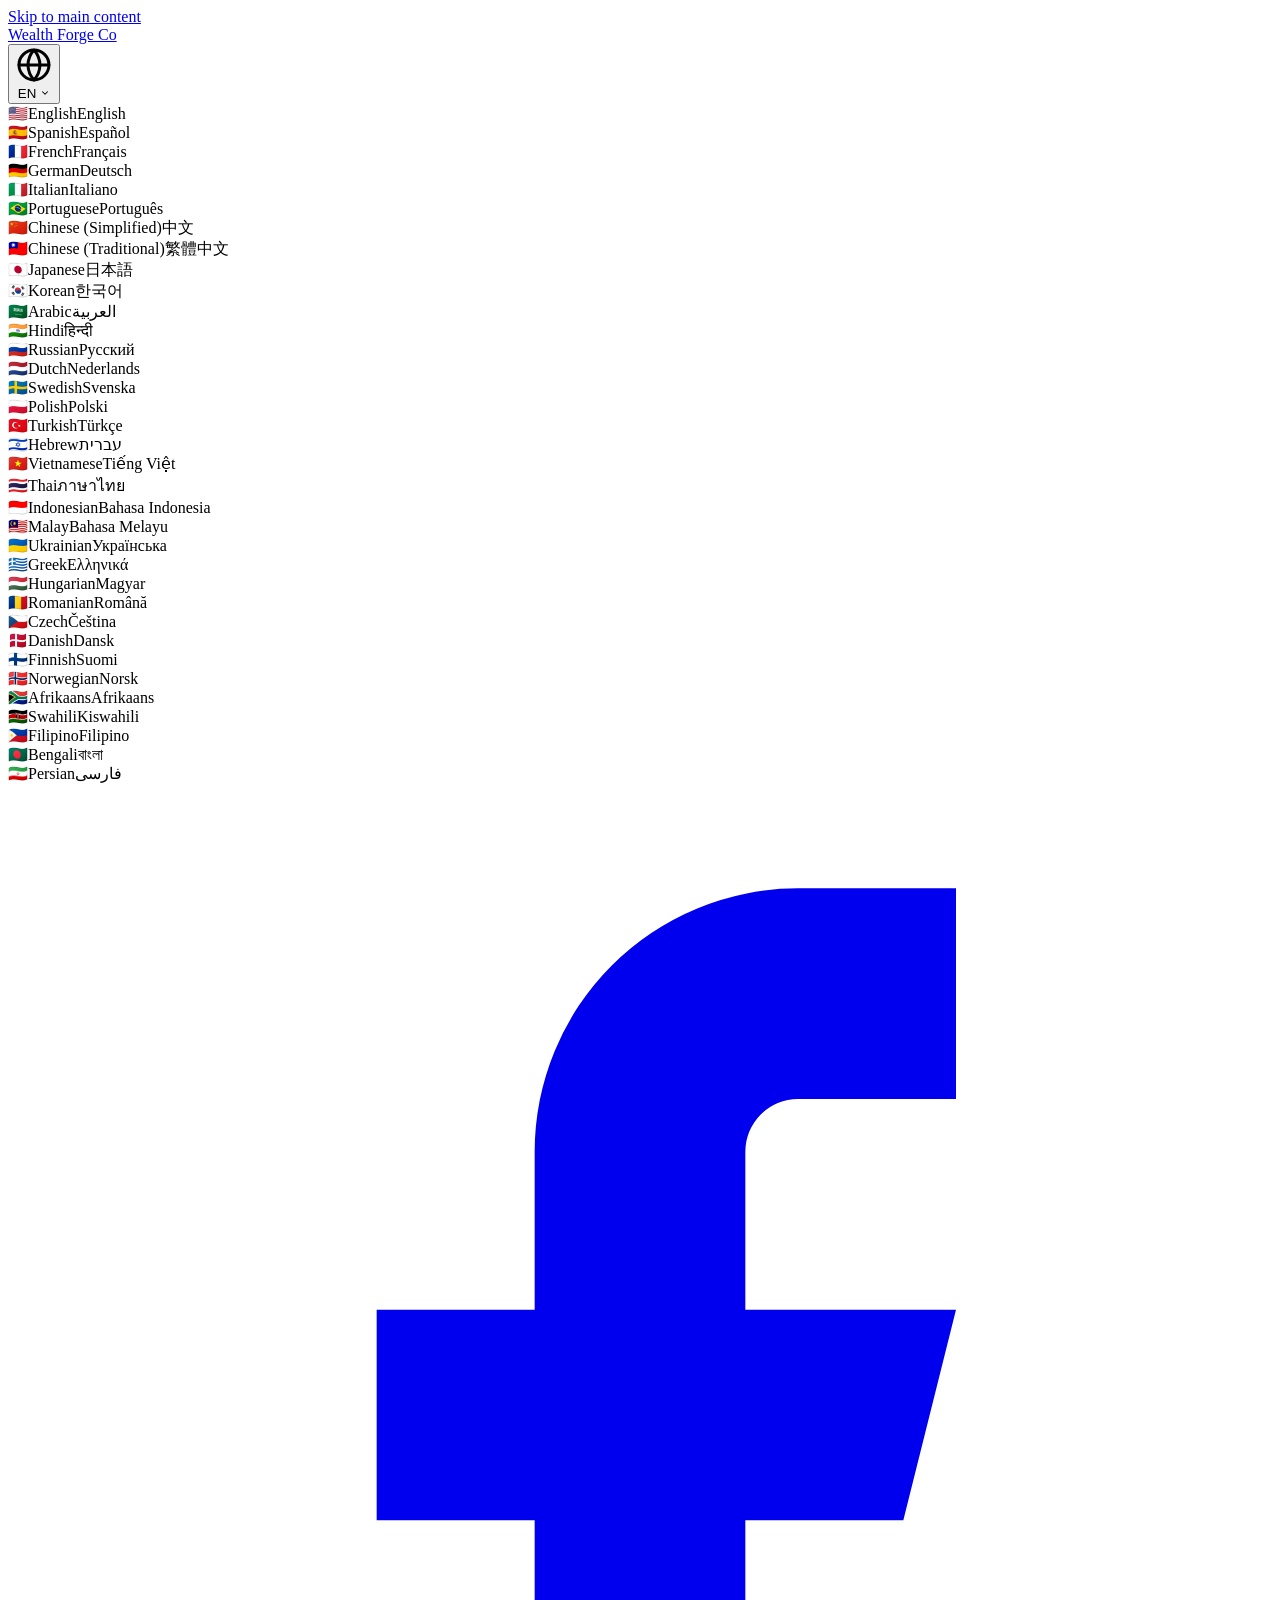
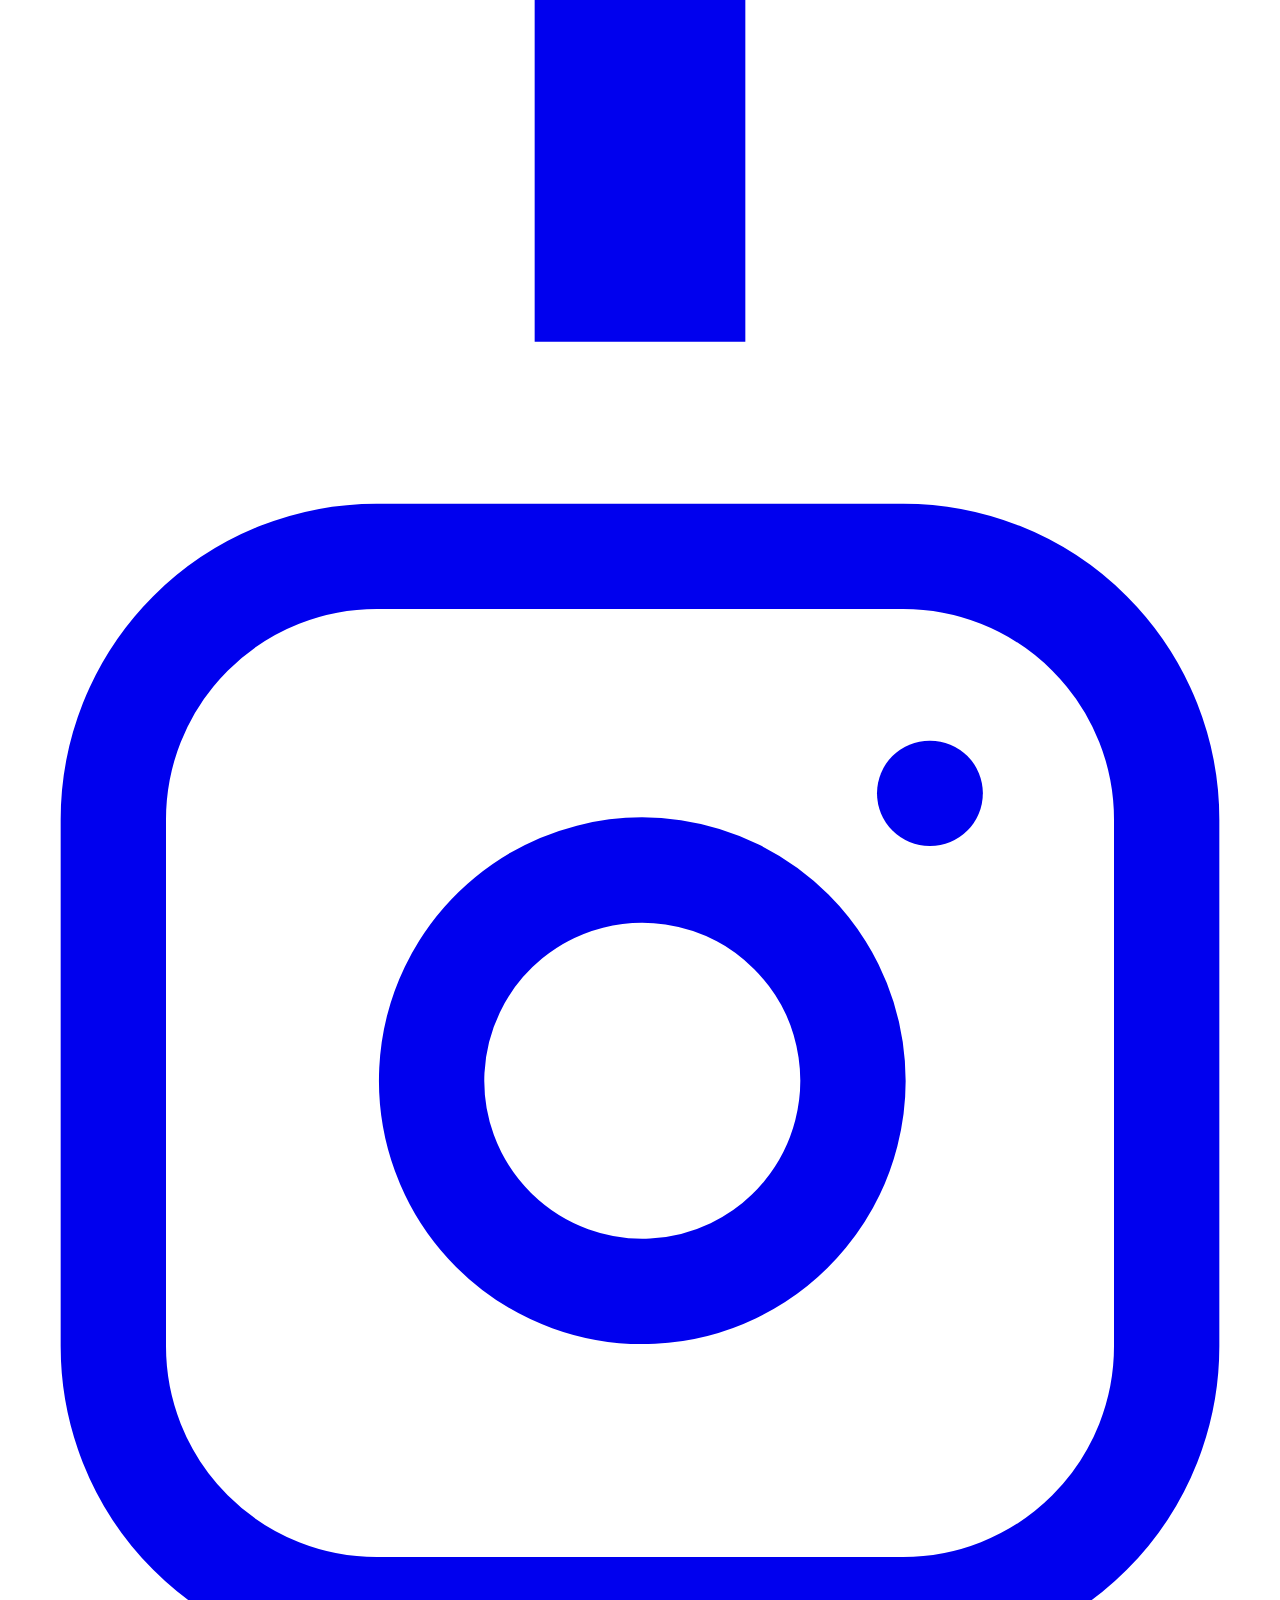
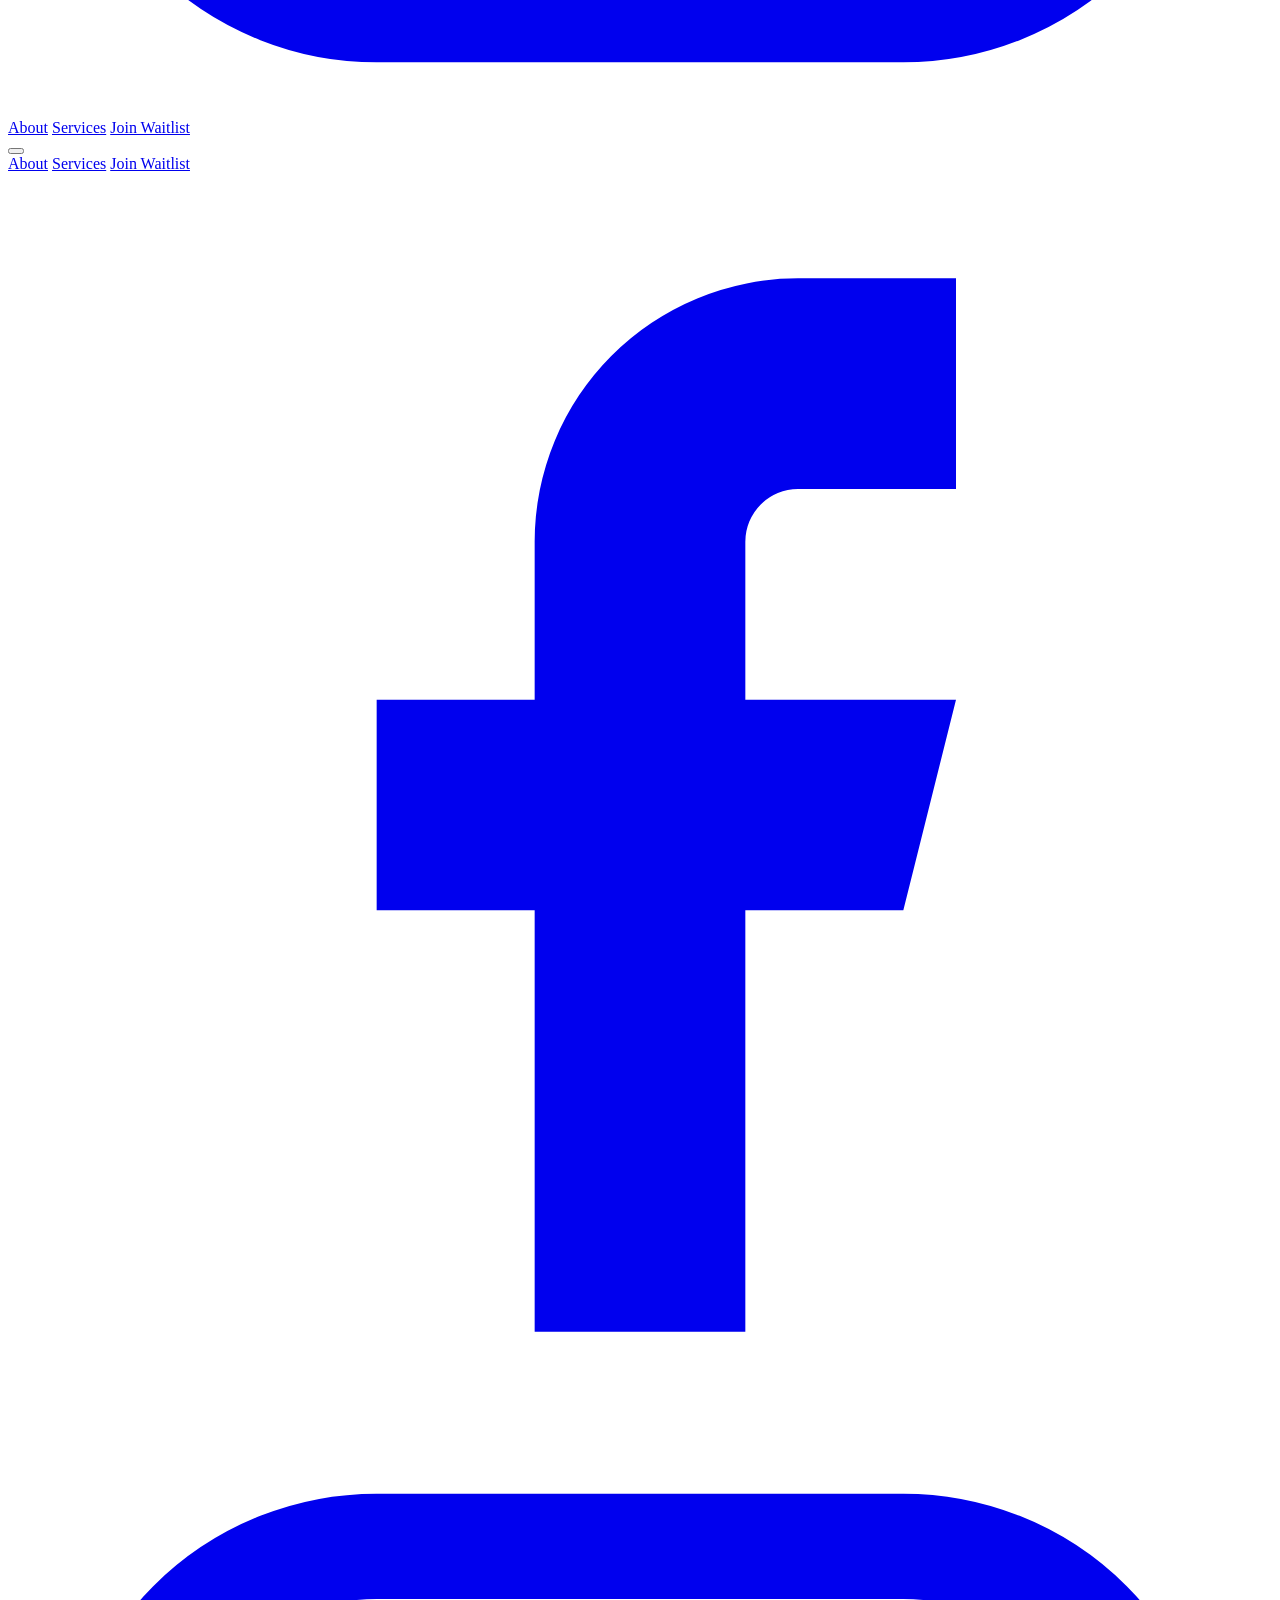
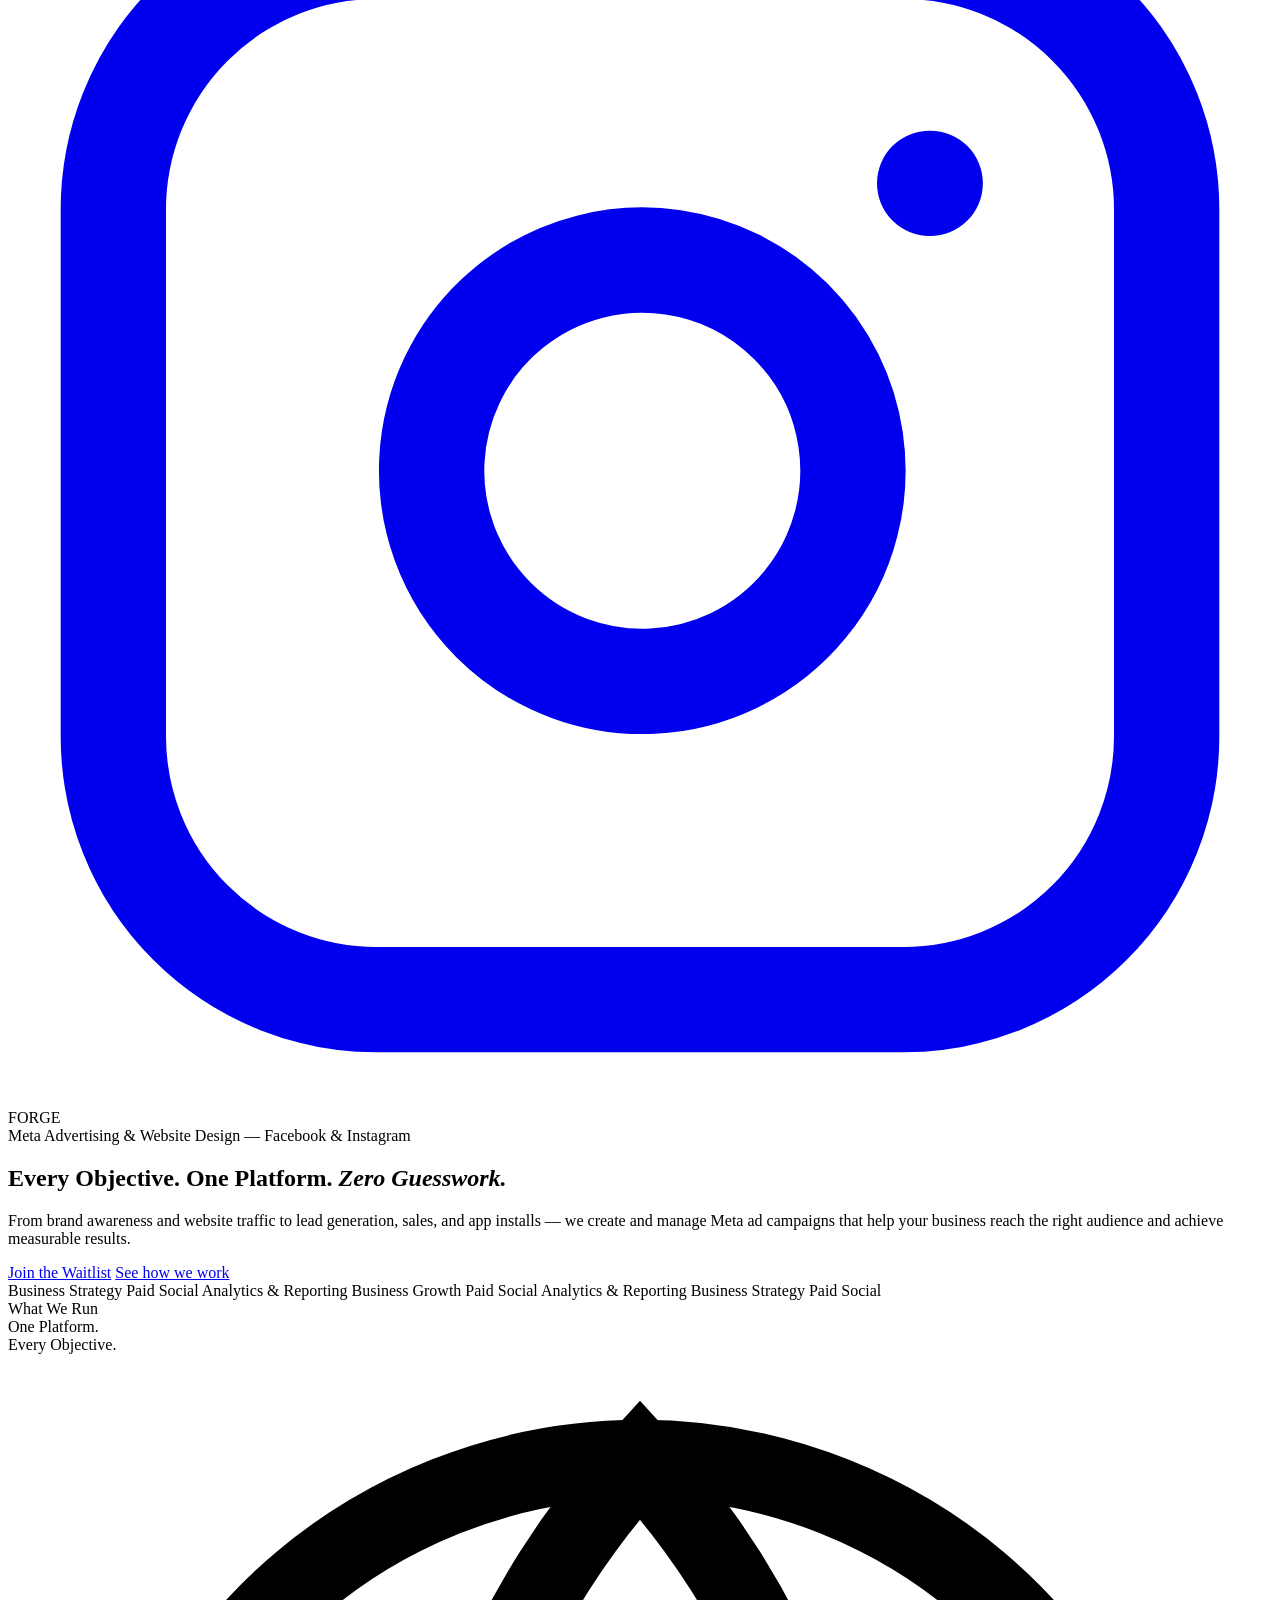
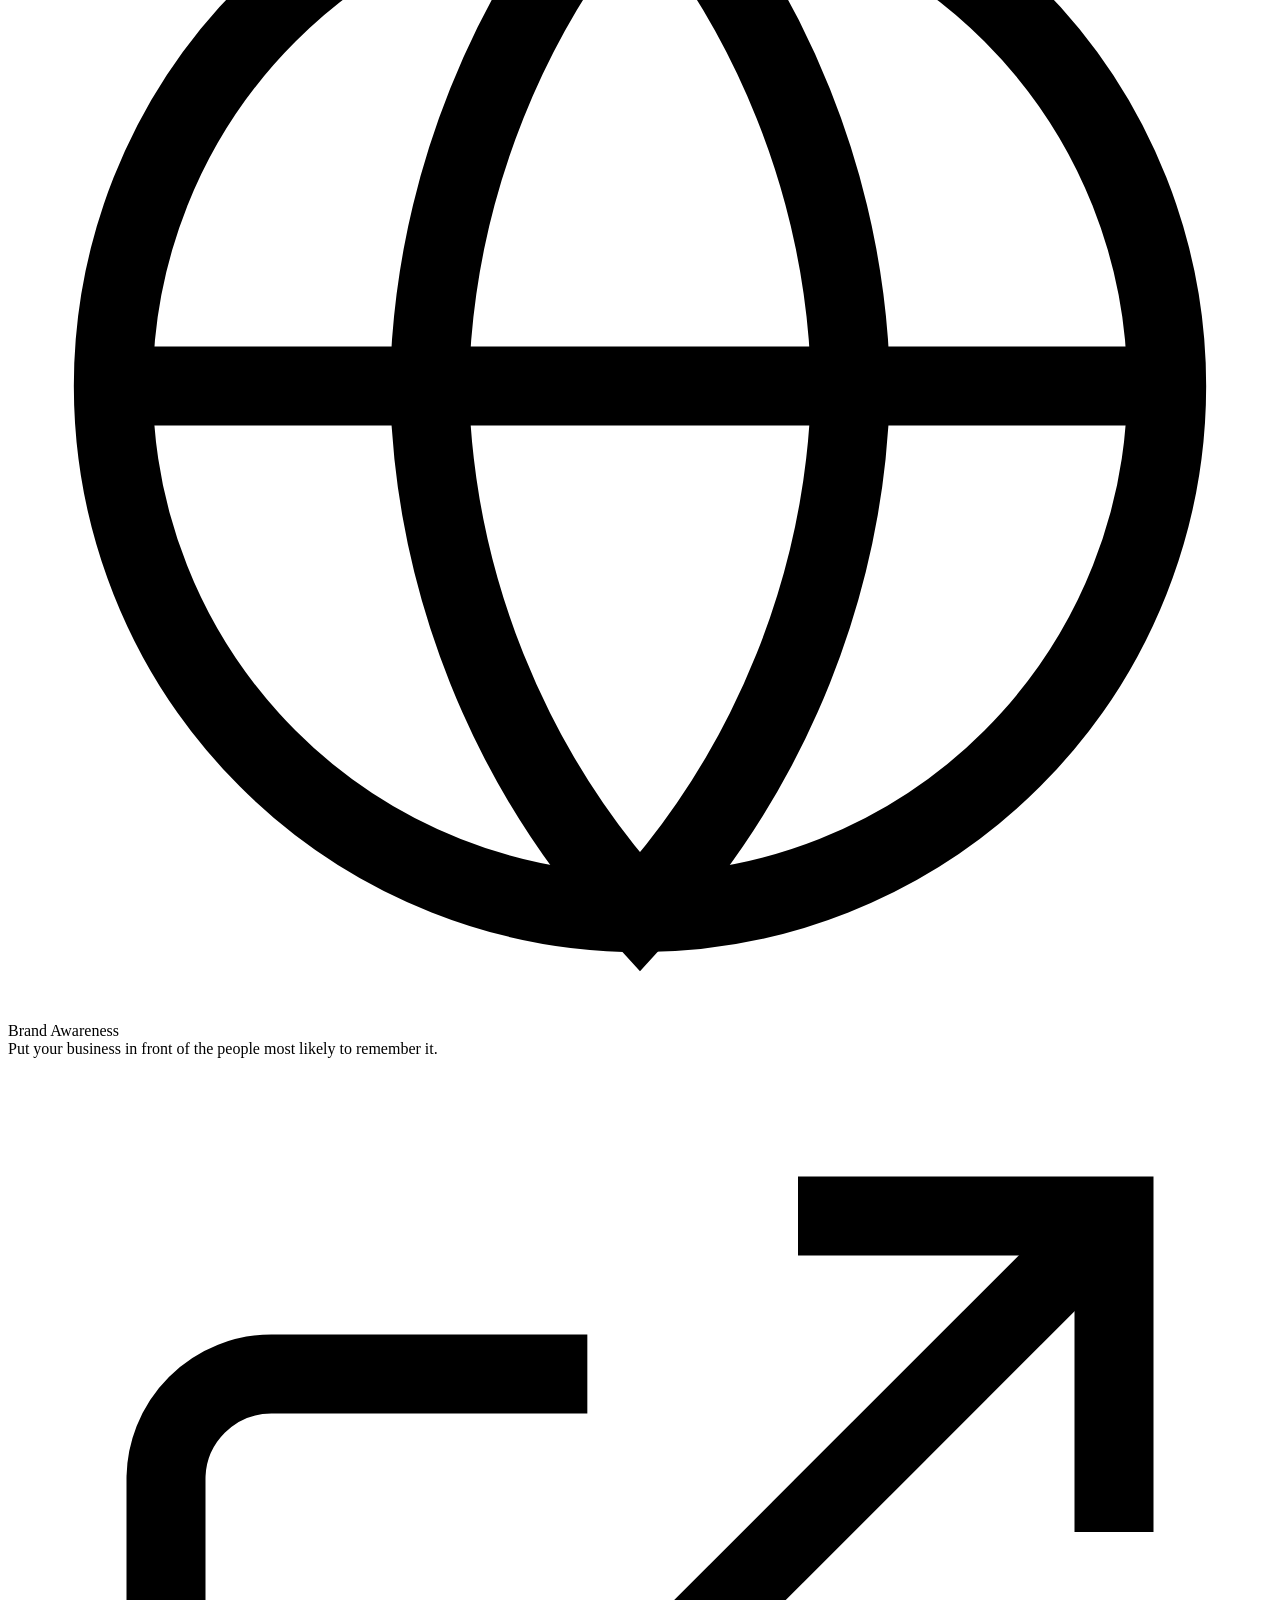
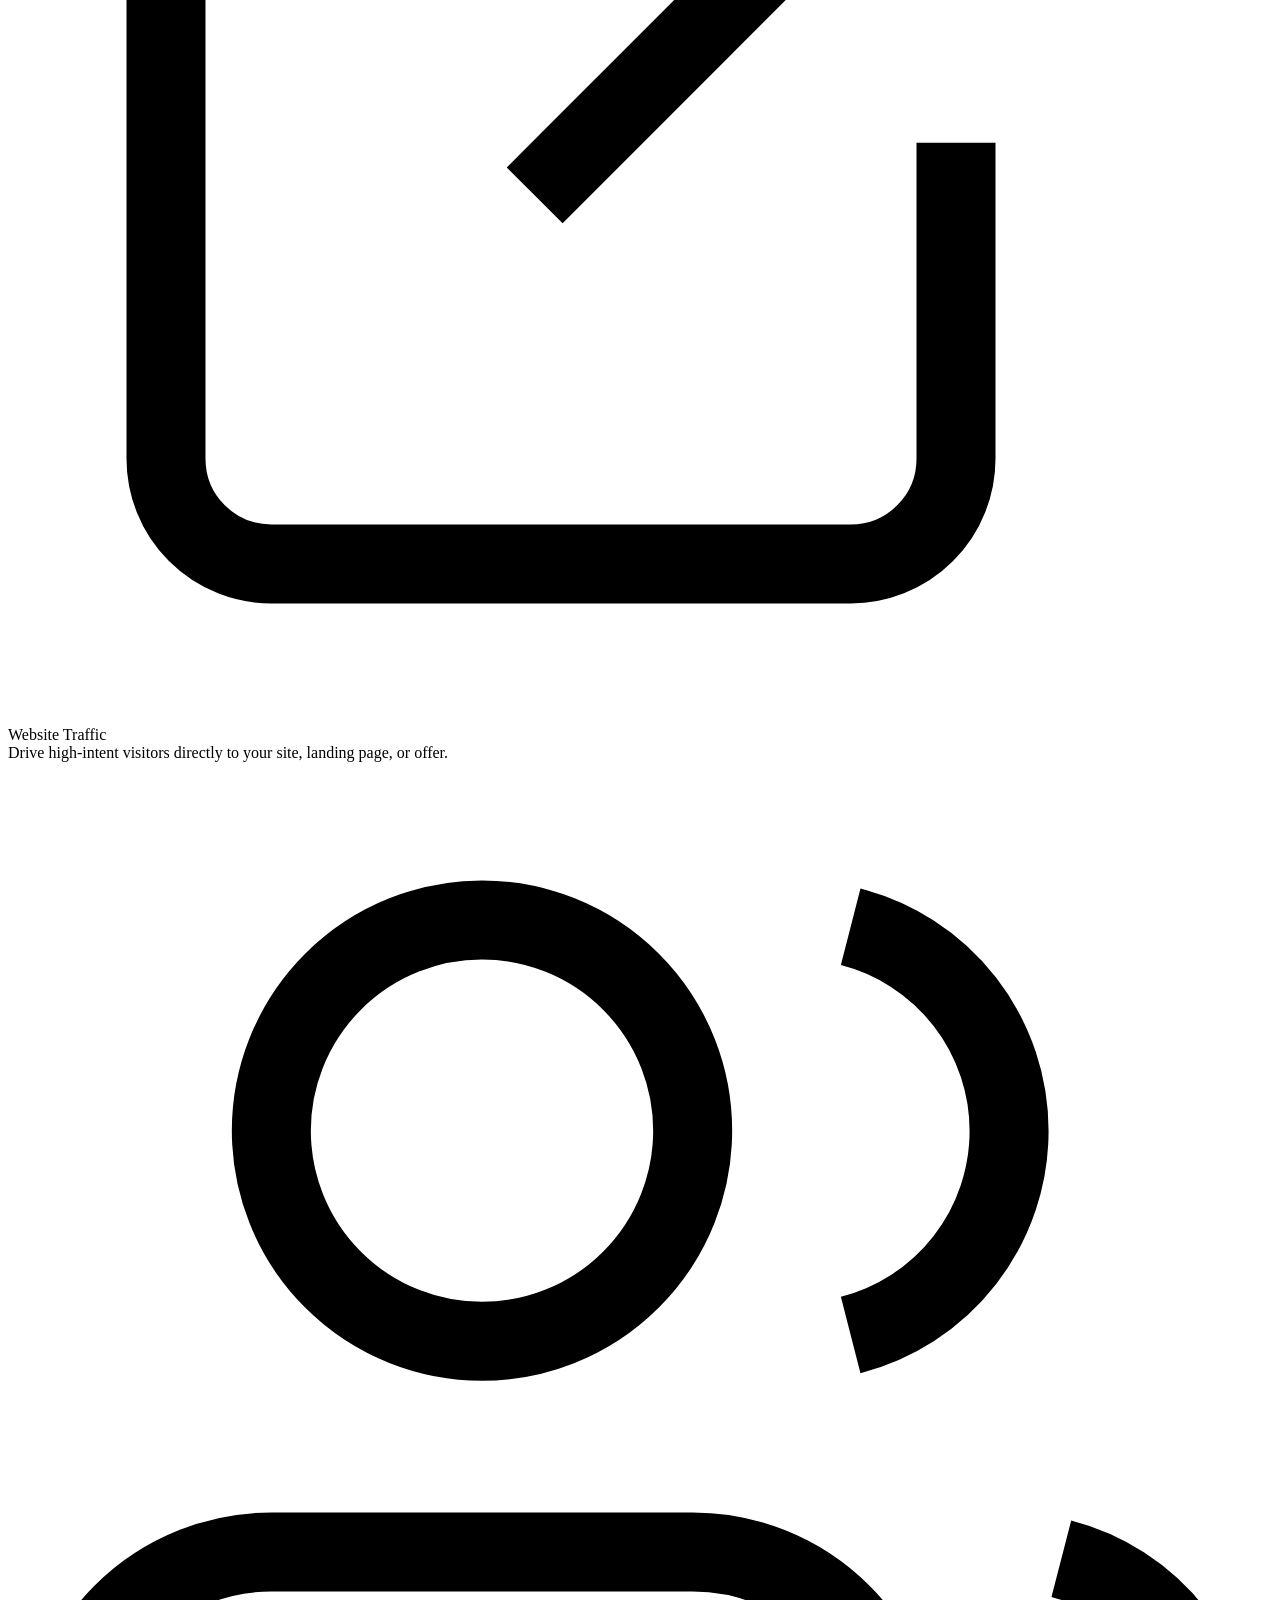
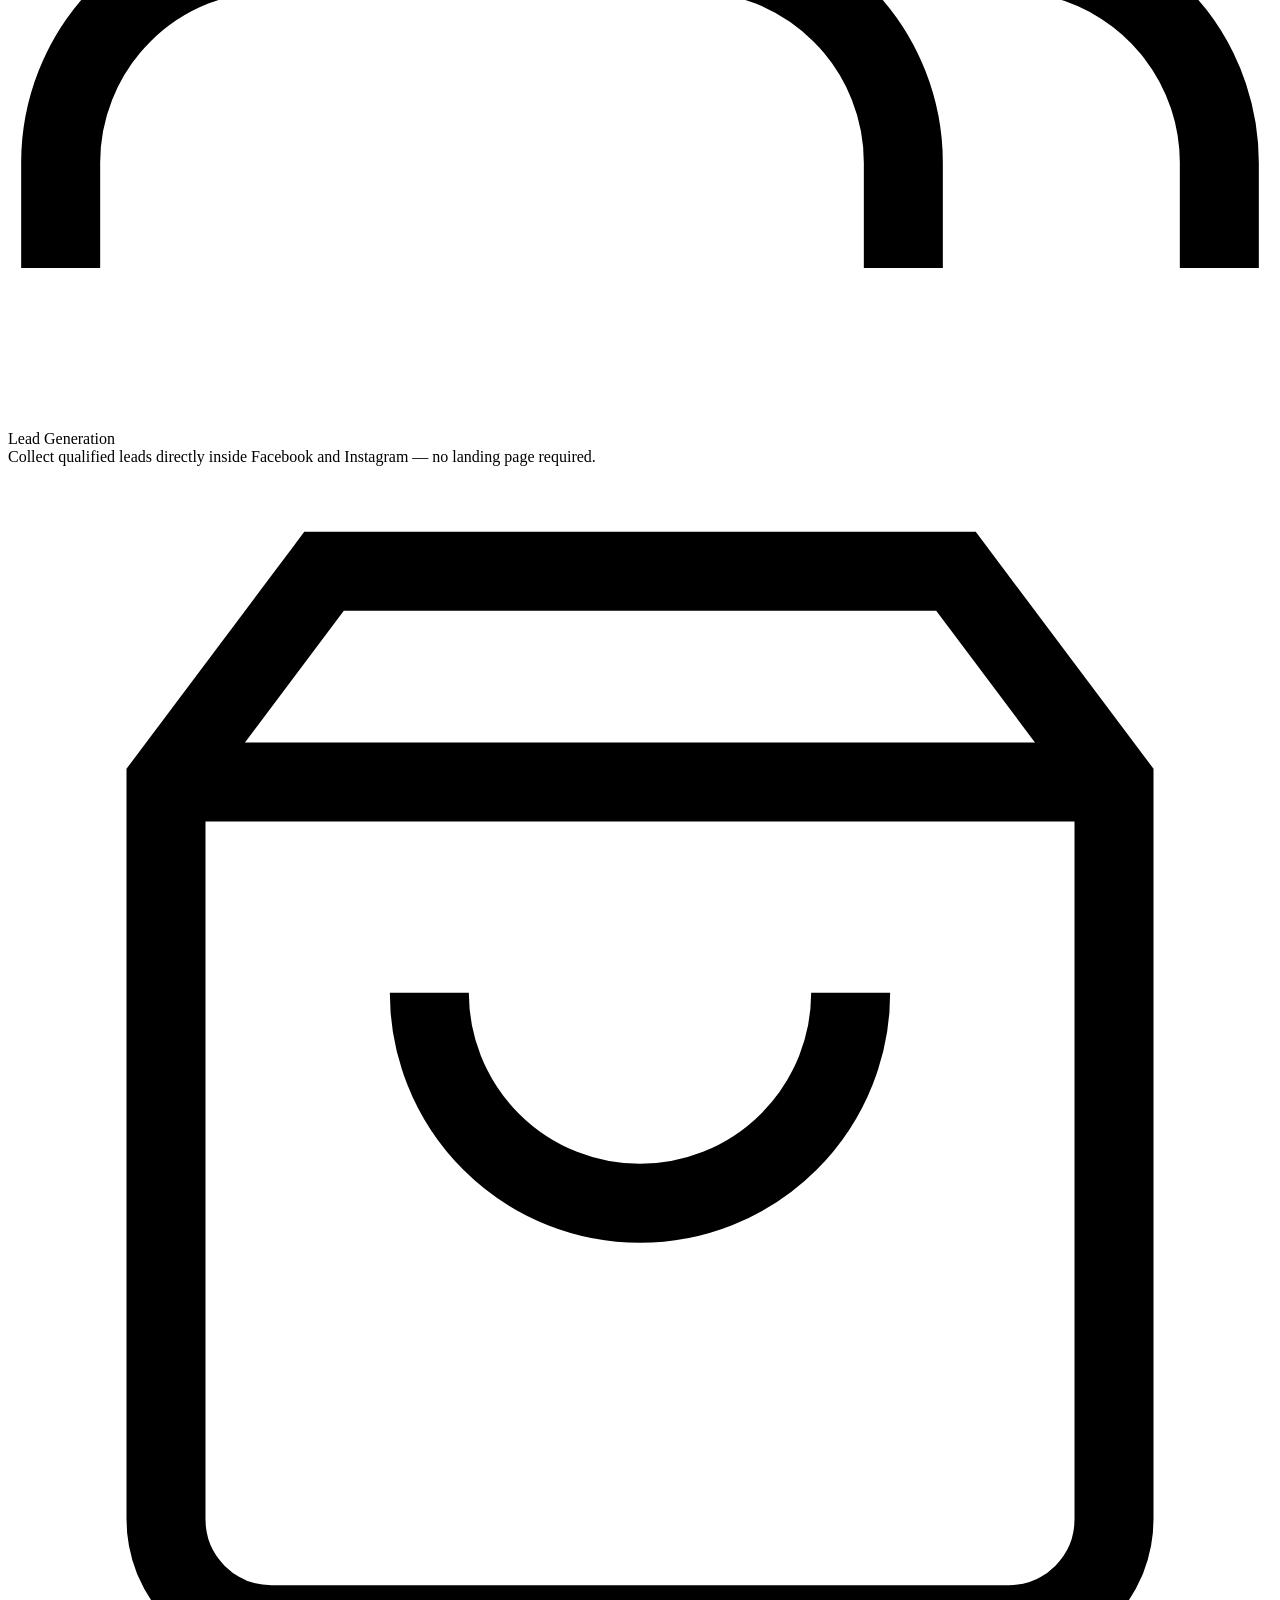
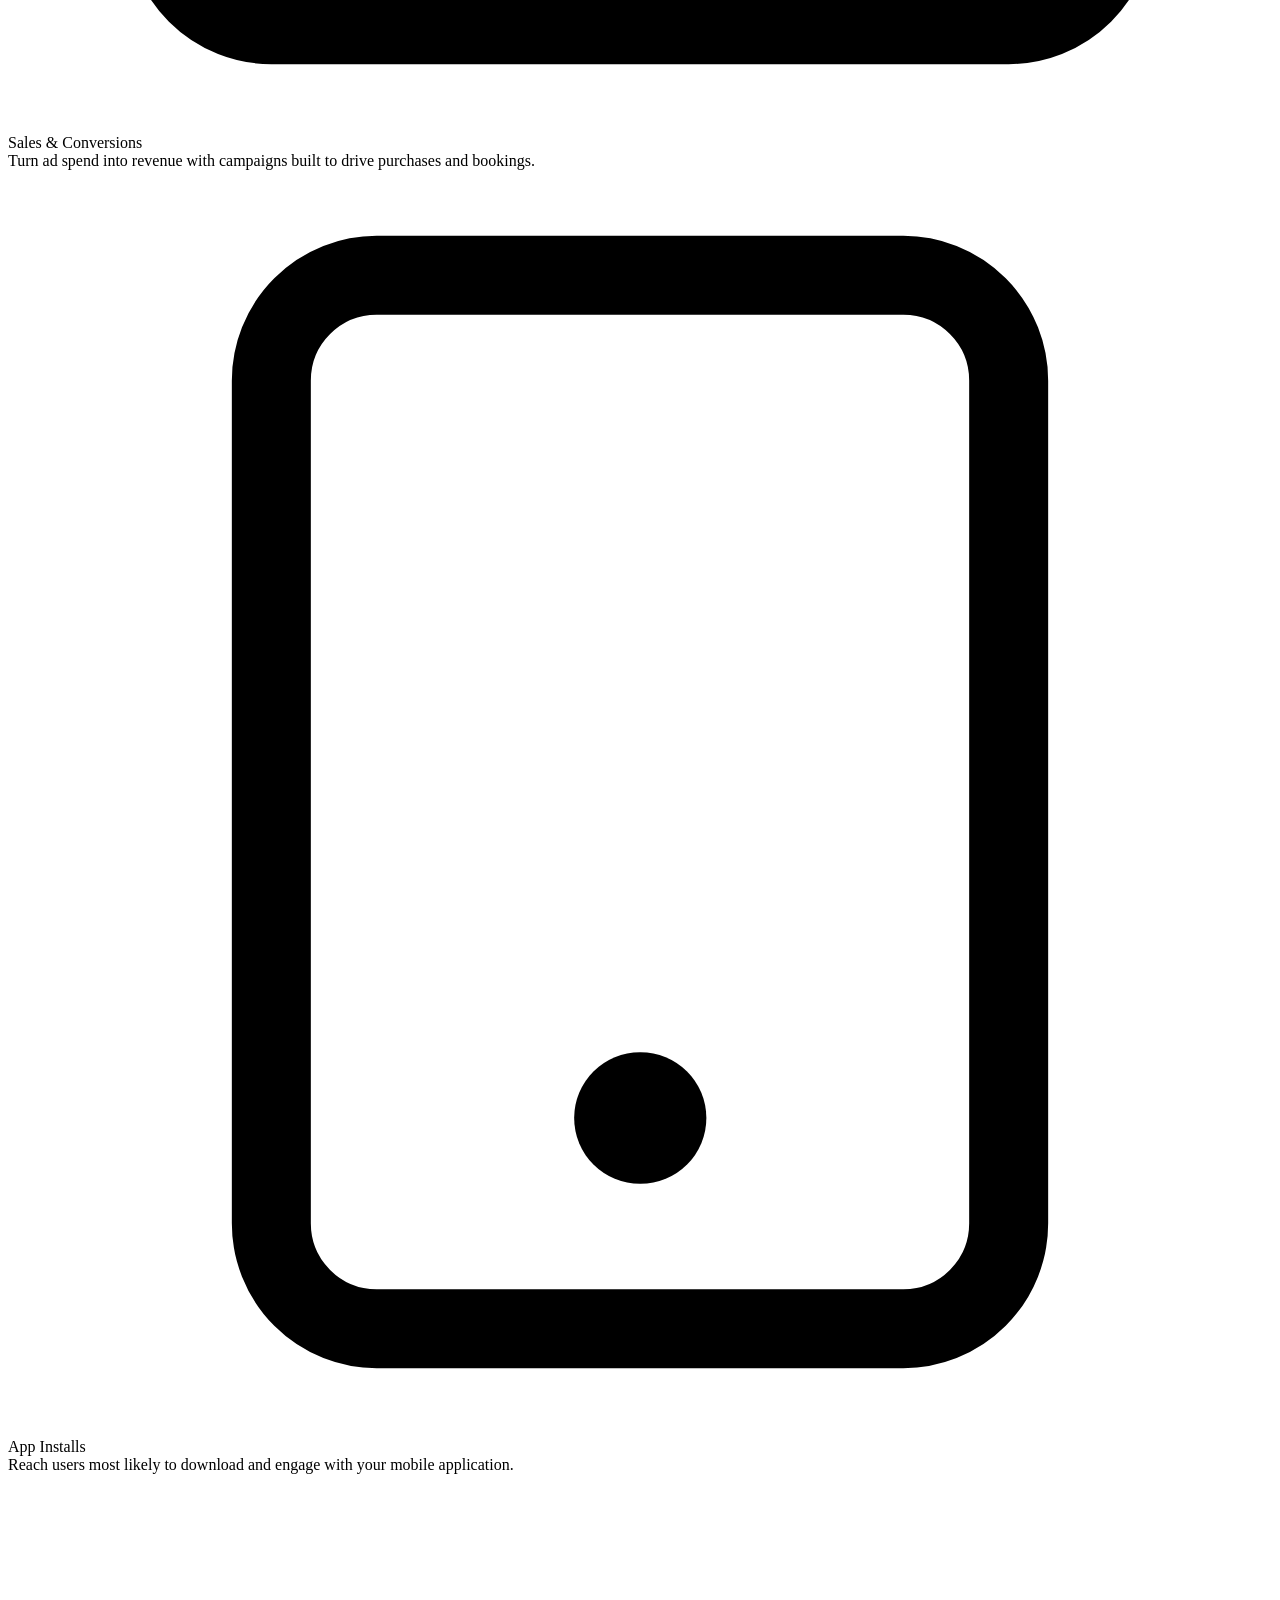
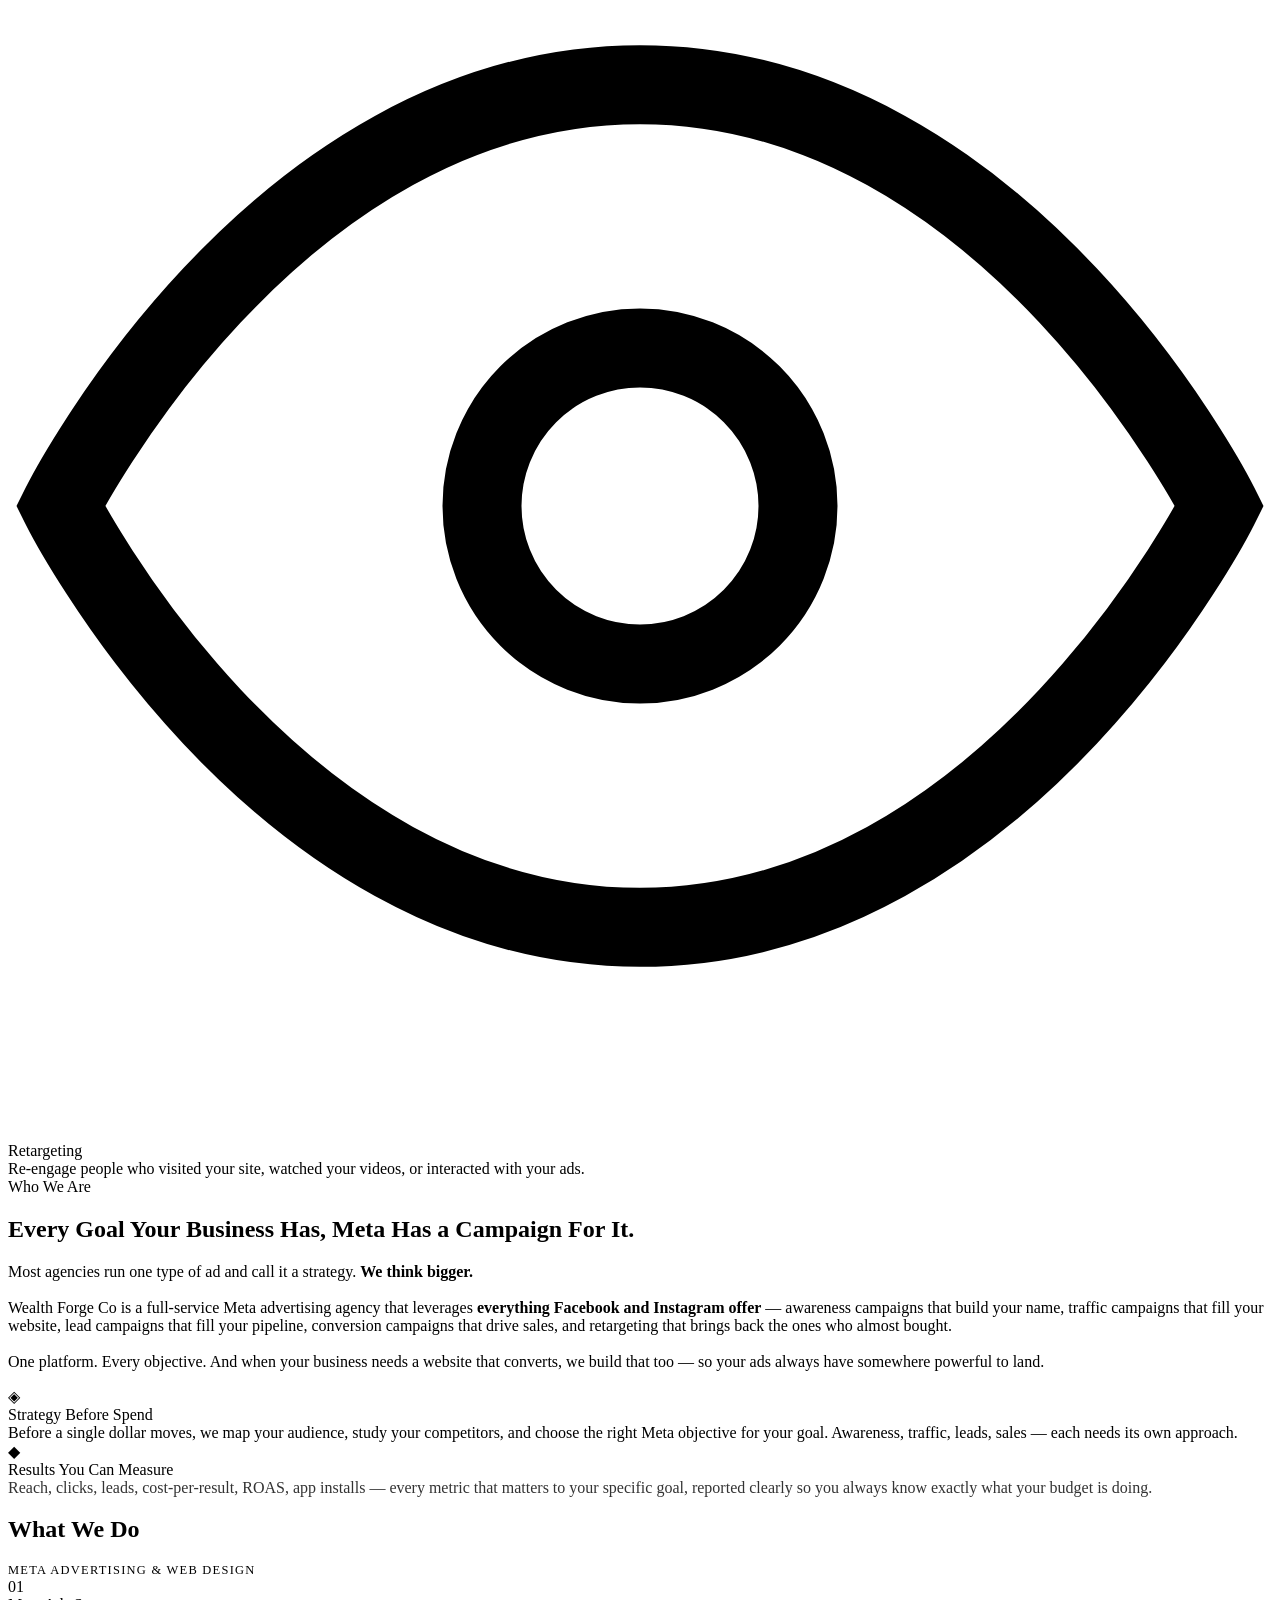
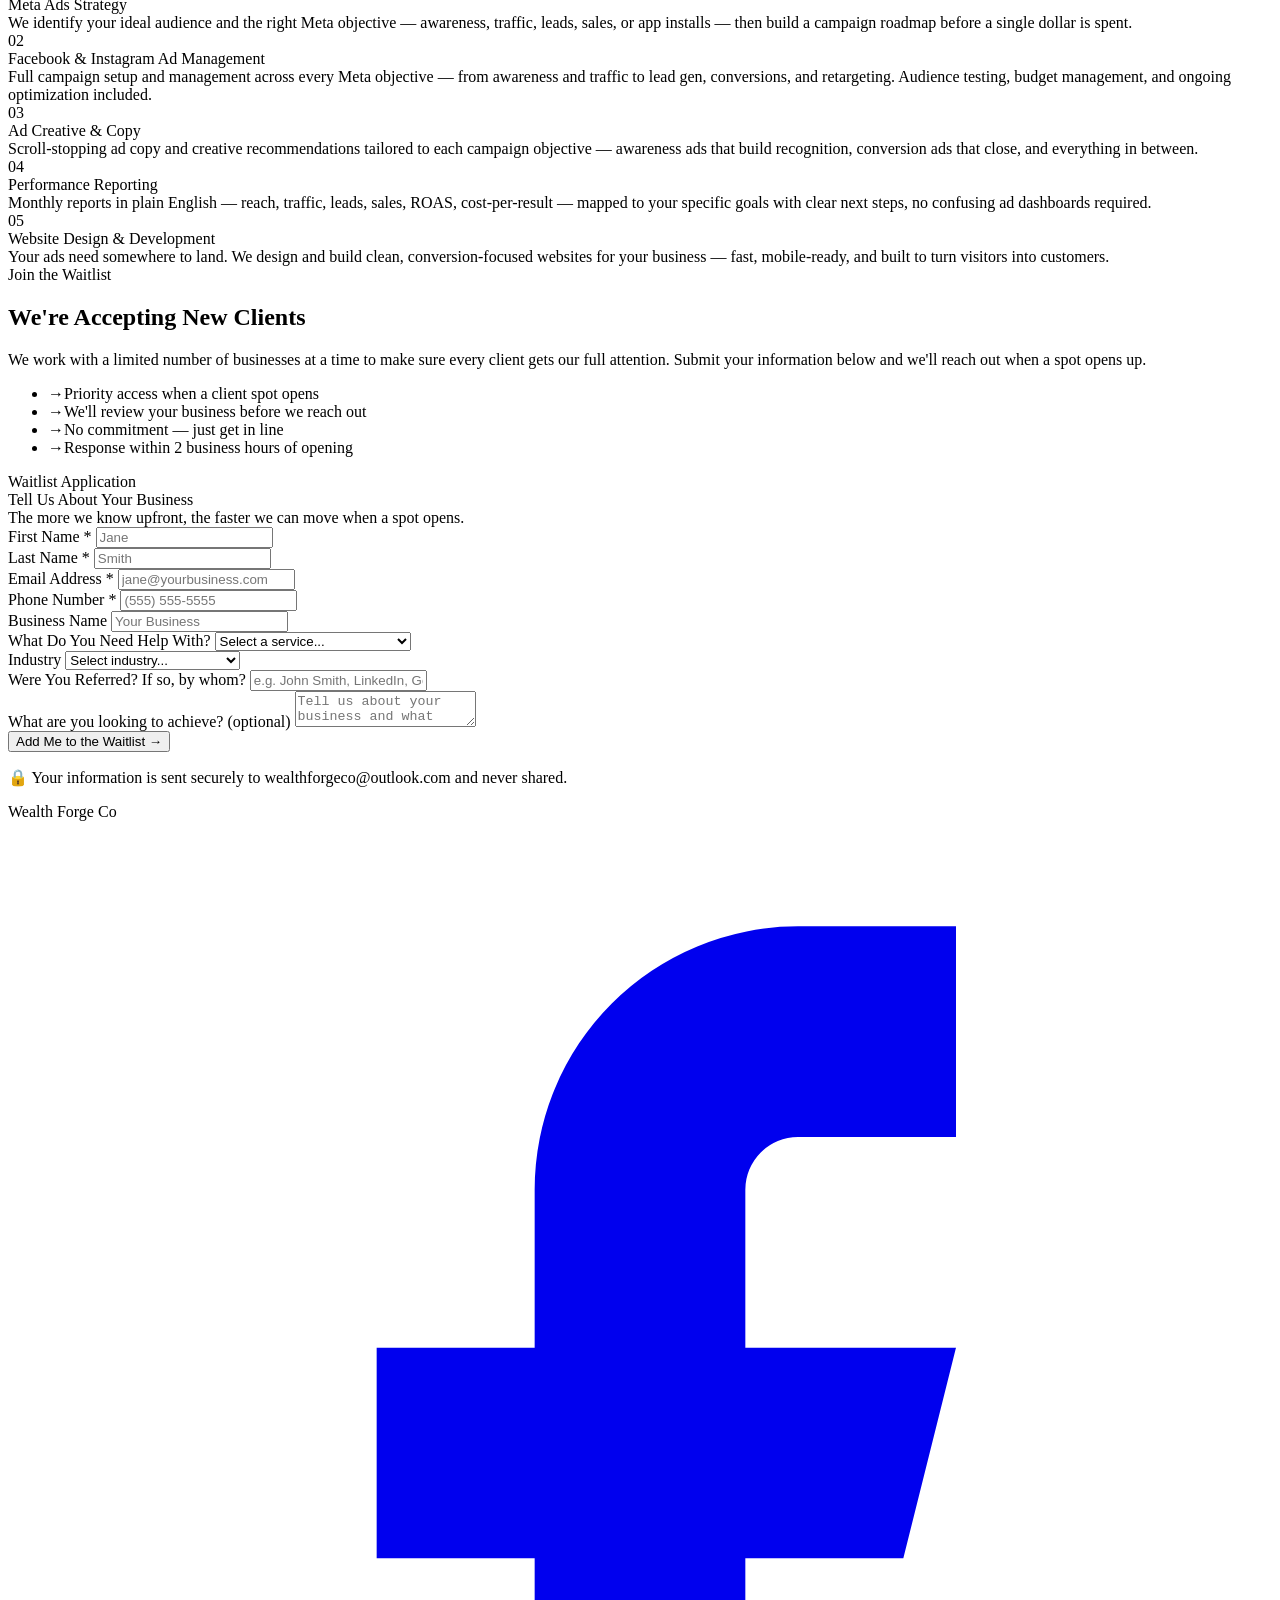
==== index.html @ 49cc237b "Add files via upload Initial website upload" ====
<!DOCTYPE html>
<html lang="en">
<head>
<meta charset="UTF-8">
<meta name="viewport" content="width=device-width, initial-scale=1.0">
<meta name="description" content="Wealth Forge Co — Full-service Meta advertising agency running Facebook and Instagram ad campaigns. We also create conversion-focused websites for businesses.">
<meta name="theme-color" content="#0a0a0a">
<title>Wealth Forge Co — Meta Advertising &amp; Website Design Agency</title>

<!-- Favicons -->
<link rel="icon" type="image/x-icon" href="assets/images/favicon.ico">
<link rel="icon" type="image/png" sizes="16x16" href="assets/images/favicon-16x16.png">
<link rel="icon" type="image/png" sizes="32x32" href="assets/images/favicon-32x32.png">
<link rel="apple-touch-icon" sizes="180x180" href="assets/images/favicon-180x180.png">
<link rel="icon" type="image/png" sizes="192x192" href="assets/images/favicon-192x192.png">
<link rel="icon" type="image/png" sizes="512x512" href="assets/images/favicon-512x512.png">

<!-- Open Graph / Social Share -->
<meta property="og:type" content="website">
<meta property="og:title" content="Wealth Forge Co — Meta Advertising &amp; Website Design">
<meta property="og:description" content="From brand awareness to sales and website creation — we run Meta ad campaigns and build websites that help businesses grow.">
<meta property="og:url" content="https://wealthforgeco.com">

<!-- Twitter Card -->
<meta name="twitter:card" content="summary_large_image">
<meta name="twitter:title" content="Wealth Forge Co — Meta Advertising &amp; Website Design">
<meta name="twitter:description" content="Full-service Meta advertising and website creation agency for growing businesses.">

<!-- Stylesheet -->
<link rel="stylesheet" href="assets/css/main.css">
</head>
<body>


<div id="google_translate_element" style="display:none" aria-hidden="true"></div>

<a href="#main" class="skip-link">Skip to main content</a>

<!-- ── NAV ── -->
<nav aria-label="Main navigation">
  <a href="#" class="nav-logo-wrap" aria-label="Wealth Forge Co — Home">
    <span class="nav-logo-text shimmer-gold">Wealth Forge Co</span>
  </a>
  <div class="nav-right">
    <!-- Translate widget -->
    <div class="translate-wrapper" id="translateWrapper">
      <button class="translate-btn" id="translateBtn" aria-haspopup="listbox" aria-expanded="false" aria-label="Translate website">
        <svg viewBox="0 0 24 24" fill="none" stroke="currentColor" stroke-width="2" stroke-linecap="round" stroke-linejoin="round">
          <circle cx="12" cy="12" r="10"/><line x1="2" y1="12" x2="22" y2="12"/>
          <path d="M12 2a15.3 15.3 0 0 1 4 10 15.3 15.3 0 0 1-4 10 15.3 15.3 0 0 1-4-10 15.3 15.3 0 0 1 4-10z"/>
        </svg>
        <span id="activeLangLabel">EN</span>
        <svg viewBox="0 0 24 24" fill="none" stroke="currentColor" stroke-width="2.5" stroke-linecap="round" stroke-linejoin="round" style="width:10px;height:10px"><polyline points="6 9 12 15 18 9"/></svg>
      </button>
      <div class="translate-dropdown" id="translateDropdown" role="listbox" aria-label="Select language">
      </div>
    </div>
    <div class="nav-divider"></div>
    <div class="nav-social" aria-label="Social media links">
      <a href="https://www.facebook.com/profile.php?id=61586273708307" target="_blank" rel="noopener" aria-label="Facebook">
        <svg viewBox="0 0 24 24" fill="currentColor" xmlns="http://www.w3.org/2000/svg">
          <path d="M18 2h-3a5 5 0 0 0-5 5v3H7v4h3v8h4v-8h3l1-4h-4V7a1 1 0 0 1 1-1h3z"/>
        </svg>
      </a>
      <a href="https://www.instagram.com/wealthforgeco?igsh=eDd3MXB5cnVzMmR0&utm_source=qr" target="_blank" rel="noopener" aria-label="Instagram">
        <svg viewBox="0 0 24 24" fill="none" stroke="currentColor" stroke-width="2" stroke-linecap="round" stroke-linejoin="round" xmlns="http://www.w3.org/2000/svg">
          <rect x="2" y="2" width="20" height="20" rx="5" ry="5"/>
          <path d="M16 11.37A4 4 0 1 1 12.63 8 4 4 0 0 1 16 11.37z"/>
          <line x1="17.5" y1="6.5" x2="17.51" y2="6.5"/>
        </svg>
      </a>
    </div>
    <div class="nav-divider"></div>
    <div class="nav-links">
      <a href="#about">About</a>
      <a href="#services">Services</a>
      <a href="#booking" class="nav-cta">Join Waitlist</a>
    </div>
    <!-- Hamburger (mobile only) -->
    <button class="hamburger" id="hamburger" aria-label="Open menu" aria-expanded="false">
      <span></span><span></span><span></span>
    </button>
  </div>
</nav>

<!-- Mobile nav drawer -->
<div class="mobile-nav-drawer" id="mobileDrawer" aria-hidden="true">
  <a href="#about"     onclick="closeDrawer()">About</a>
  <a href="#services"  onclick="closeDrawer()">Services</a>
  <a href="#booking"   onclick="closeDrawer()" class="mobile-cta">Join Waitlist</a>
  <div class="mobile-drawer-social">
    <a href="https://www.facebook.com/profile.php?id=61586273708307" target="_blank" rel="noopener" aria-label="Facebook">
      <svg viewBox="0 0 24 24" fill="currentColor"><path d="M18 2h-3a5 5 0 0 0-5 5v3H7v4h3v8h4v-8h3l1-4h-4V7a1 1 0 0 1 1-1h3z"/></svg>
    </a>
    <a href="https://www.instagram.com/wealthforgeco?igsh=eDd3MXB5cnVzMmR0&utm_source=qr" target="_blank" rel="noopener" aria-label="Instagram">
      <svg viewBox="0 0 24 24" fill="none" stroke="currentColor" stroke-width="2" stroke-linecap="round" stroke-linejoin="round">
        <rect x="2" y="2" width="20" height="20" rx="5" ry="5"/>
        <path d="M16 11.37A4 4 0 1 1 12.63 8 4 4 0 0 1 16 11.37z"/>
        <line x1="17.5" y1="6.5" x2="17.51" y2="6.5"/>
      </svg>
    </a>
  </div>
</div>

<!-- ── HERO ── -->
<main id="main">
<section class="hero" aria-label="Hero">
  <div class="hero-bg-text" aria-hidden="true">FORGE</div>

  <div class="hero-eyebrow shimmer-gold">Meta Advertising &amp; Website Design — Facebook &amp; Instagram</div>
  <h1>Every Objective. One Platform. <em>Zero Guesswork.</em></h1>
  <p class="hero-sub">From brand awareness and website traffic to lead generation, sales, and app installs — we create and manage Meta ad campaigns that help your business reach the right audience and achieve measurable results.</p>
  <div class="hero-actions">
    <a href="#booking" class="btn-primary">Join the Waitlist</a>
    <a href="#about" class="btn-ghost">See how we work</a>
  </div>
  </section>

<!-- ── MARQUEE ── -->
<div class="marquee-bar" aria-hidden="true">
  <div class="marquee-inner">
    <span class="marquee-item">Business Strategy</span>
    <span class="marquee-item">Paid Social</span>
    <span class="marquee-item">Analytics & Reporting</span>
    <span class="marquee-item">Business Growth</span>
    <span class="marquee-item">Paid Social</span>
    <span class="marquee-item">Analytics & Reporting</span>
    <span class="marquee-item">Business Strategy</span>
    <span class="marquee-item">Paid Social</span>
  </div>
</div>

<!-- ── OBJECTIVES SHOWCASE ── -->
<section class="objectives" aria-label="Meta Campaign Objectives">
  <div class="obj-label">What We Run</div>
  <div class="obj-heading">One Platform.<br>Every Objective<span class="obj-dot">.</span></div>
  <div class="obj-grid">
    <div class="obj-card">
      <div class="obj-icon">
        <svg viewBox="0 0 24 24" fill="none" stroke="currentColor" stroke-width="1.5"><circle cx="12" cy="12" r="10"/><path d="M2 12h20M12 2a15.3 15.3 0 0 1 4 10 15.3 15.3 0 0 1-4 10 15.3 15.3 0 0 1-4-10 15.3 15.3 0 0 1 4-10z"/></svg>
      </div>
      <div class="obj-name">Brand Awareness</div>
      <div class="obj-desc">Put your business in front of the people most likely to remember it.</div>
    </div>
    <div class="obj-card">
      <div class="obj-icon">
        <svg viewBox="0 0 24 24" fill="none" stroke="currentColor" stroke-width="1.5"><path d="M18 13v6a2 2 0 0 1-2 2H5a2 2 0 0 1-2-2V8a2 2 0 0 1 2-2h6"/><polyline points="15 3 21 3 21 9"/><line x1="10" y1="14" x2="21" y2="3"/></svg>
      </div>
      <div class="obj-name">Website Traffic</div>
      <div class="obj-desc">Drive high-intent visitors directly to your site, landing page, or offer.</div>
    </div>
    <div class="obj-card">
      <div class="obj-icon">
        <svg viewBox="0 0 24 24" fill="none" stroke="currentColor" stroke-width="1.5"><path d="M17 21v-2a4 4 0 0 0-4-4H5a4 4 0 0 0-4 4v2"/><circle cx="9" cy="7" r="4"/><path d="M23 21v-2a4 4 0 0 0-3-3.87"/><path d="M16 3.13a4 4 0 0 1 0 7.75"/></svg>
      </div>
      <div class="obj-name">Lead Generation</div>
      <div class="obj-desc">Collect qualified leads directly inside Facebook and Instagram — no landing page required.</div>
    </div>
    <div class="obj-card">
      <div class="obj-icon">
        <svg viewBox="0 0 24 24" fill="none" stroke="currentColor" stroke-width="1.5"><path d="M6 2L3 6v14a2 2 0 0 0 2 2h14a2 2 0 0 0 2-2V6l-3-4z"/><line x1="3" y1="6" x2="21" y2="6"/><path d="M16 10a4 4 0 0 1-8 0"/></svg>
      </div>
      <div class="obj-name">Sales &amp; Conversions</div>
      <div class="obj-desc">Turn ad spend into revenue with campaigns built to drive purchases and bookings.</div>
    </div>
    <div class="obj-card">
      <div class="obj-icon">
        <svg viewBox="0 0 24 24" fill="none" stroke="currentColor" stroke-width="1.5"><rect x="5" y="2" width="14" height="20" rx="2" ry="2"/><line x1="12" y1="18" x2="12.01" y2="18" stroke-linecap="round" stroke-width="2.5"/></svg>
      </div>
      <div class="obj-name">App Installs</div>
      <div class="obj-desc">Reach users most likely to download and engage with your mobile application.</div>
    </div>
    <div class="obj-card">
      <div class="obj-icon">
        <svg viewBox="0 0 24 24" fill="none" stroke="currentColor" stroke-width="1.5"><path d="M1 12s4-8 11-8 11 8 11 8-4 8-11 8-11-8-11-8z"/><circle cx="12" cy="12" r="3"/></svg>
      </div>
      <div class="obj-name">Retargeting</div>
      <div class="obj-desc">Re-engage people who visited your site, watched your videos, or interacted with your ads.</div>
    </div>
  </div>
</section>

<!-- ── ABOUT ── -->
<section class="about" id="about" aria-labelledby="about-heading">
  <div>
    <div class="about-label">Who We Are</div>
    <h2 id="about-heading">Every Goal Your Business Has, <span>Meta Has a Campaign For It.</span></h2>
    <p class="about-body">
      Most agencies run one type of ad and call it a strategy. <strong>We think bigger.</strong><br><br>
      Wealth Forge Co is a full-service Meta advertising agency that leverages <strong>everything Facebook and Instagram offer</strong> — awareness campaigns that build your name, traffic campaigns that fill your website, lead campaigns that fill your pipeline, conversion campaigns that drive sales, and retargeting that brings back the ones who almost bought.<br><br>
      One platform. Every objective. And when your business needs a website that converts, we build that too — so your ads always have somewhere powerful to land.
    </p>
  </div>
  <div class="about-visual" aria-hidden="true">
    <div class="about-card">
      <div class="card-icon">◈</div>
      <div class="card-title">Strategy Before Spend</div>
      <div class="card-text">Before a single dollar moves, we map your audience, study your competitors, and choose the right Meta objective for your goal. Awareness, traffic, leads, sales — each needs its own approach.</div>
    </div>
    <div class="about-card">
      <div class="card-icon">◆</div>
      <div class="card-title">Results You Can Measure</div>
      <div class="card-text" style="color:#333">Reach, clicks, leads, cost-per-result, ROAS, app installs — every metric that matters to your specific goal, reported clearly so you always know exactly what your budget is doing.</div>
    </div>
  </div>
</section>

<!-- ── SERVICES ── -->
<section class="services" id="services" aria-labelledby="services-heading">
  <div class="services-header">
    <h2 id="services-heading">What We Do</h2>
    <div style="font-size:0.78rem;color:var(--grey);letter-spacing:0.1em;text-transform:uppercase;">Meta Advertising &amp; Web Design</div>
  </div>
  <div class="services-grid">
    <div class="service-item"><div class="service-num">01</div><div class="service-title">Meta Ads Strategy</div><div class="service-desc">We identify your ideal audience and the right Meta objective — awareness, traffic, leads, sales, or app installs — then build a campaign roadmap before a single dollar is spent.</div></div>
    <div class="service-item"><div class="service-num">02</div><div class="service-title">Facebook &amp; Instagram Ad Management</div><div class="service-desc">Full campaign setup and management across every Meta objective — from awareness and traffic to lead gen, conversions, and retargeting. Audience testing, budget management, and ongoing optimization included.</div></div>
    <div class="service-item"><div class="service-num">03</div><div class="service-title">Ad Creative &amp; Copy</div><div class="service-desc">Scroll-stopping ad copy and creative recommendations tailored to each campaign objective — awareness ads that build recognition, conversion ads that close, and everything in between.</div></div>
    <div class="service-item"><div class="service-num">04</div><div class="service-title">Performance Reporting</div><div class="service-desc">Monthly reports in plain English — reach, traffic, leads, sales, ROAS, cost-per-result — mapped to your specific goals with clear next steps, no confusing ad dashboards required.</div></div>
    <div class="service-item service-item--featured"><div class="service-num">05</div><div class="service-title">Website Design &amp; Development</div><div class="service-desc">Your ads need somewhere to land. We design and build clean, conversion-focused websites for your business — fast, mobile-ready, and built to turn visitors into customers.</div></div>
  </div>
</section>

<!-- ── WAITLIST ── -->
<section class="booking" id="booking" aria-labelledby="booking-heading">
  <div class="booking-top">
    <div class="booking-label">Join the Waitlist</div>
    <h2 id="booking-heading">We're Accepting New Clients</h2>
    <p class="booking-sub">We work with a limited number of businesses at a time to make sure every client gets our full attention. Submit your information below and we'll reach out when a spot opens up.</p>
    <ul class="booking-benefits">
      <li><span class="benefit-arrow">→</span><span>Priority access when a client spot opens</span></li>
      <li><span class="benefit-arrow">→</span><span>We'll review your business before we reach out</span></li>
      <li><span class="benefit-arrow">→</span><span>No commitment — just get in line</span></li>
      <li><span class="benefit-arrow">→</span><span>Response within 2 business hours of opening</span></li>
    </ul>
  </div>

  <div class="booking-steps">
    <div class="step-panel" id="waitlistPanel">
      <div class="step-header">
        <div class="step-badge">Waitlist Application</div>
        <div class="step-title">Tell Us About Your Business</div>
        <div class="step-sub">The more we know upfront, the faster we can move when a spot opens.</div>
      </div>

      <form id="leadForm" action="https://formspree.io/f/mqevpygr" method="POST" novalidate>
        <input type="hidden" name="_subject" value="New Waitlist Submission — Wealth Forge Co" />
        <input type="hidden" name="_replyto" id="replyToField" value="" />

        <div class="form-row">
          <div class="form-group">
            <label for="firstName">First Name <span class="req">*</span></label>
            <input type="text" id="firstName" name="First Name" placeholder="Jane" autocomplete="given-name" required />
          </div>
          <div class="form-group">
            <label for="lastName">Last Name <span class="req">*</span></label>
            <input type="text" id="lastName" name="Last Name" placeholder="Smith" autocomplete="family-name" required />
          </div>
        </div>
        <div class="form-group">
          <label for="email">Email Address <span class="req">*</span></label>
          <input type="email" id="email" name="Email" placeholder="jane@yourbusiness.com" autocomplete="email" required />
        </div>
        <div class="form-row">
          <div class="form-group">
            <label for="phone">Phone Number <span class="req">*</span></label>
            <input type="tel" id="phone" name="Phone" placeholder="(555) 555-5555" autocomplete="tel" required maxlength="14" inputmode="numeric" />
          </div>
          <div class="form-group">
            <label for="company">Business Name</label>
            <input type="text" id="company" name="Business Name" placeholder="Your Business" autocomplete="organization" />
          </div>
        </div>
        <div class="form-row">
          <div class="form-group">
            <label for="platform">What Do You Need Help With?</label>
            <select id="platform" name="Service Needed">
              <option value="">Select a service...</option>
              <option value="Meta Ads Management">Meta Ads Management</option>
              <option value="Website Creation">Website Creation</option>
              <option value="Meta Ads + Website Creation">Meta Ads + Website Creation</option>
            </select>
          </div>
          <div class="form-group">
            <label for="industry">Industry</label>
            <select id="industry" name="Industry">
              <option value="">Select industry...</option>
              <option>Home Services</option>
              <option>Health & Wellness Clinics</option>
              <option>Real Estate Professionals</option>
              <option>Restaurants & Hospitality</option>
              <option>Automotive Services</option>
              <option>Other</option>
            </select>
          </div>
        </div>
        <div class="form-group">
          <label for="referral">Were You Referred? If so, by whom?</label>
          <input type="text" id="referral" name="Referred By" placeholder="e.g. John Smith, LinkedIn, Google Search…" />
        </div>
        <div class="form-group">
          <label for="message">What are you looking to achieve? (optional)</label>
          <textarea id="message" name="Message" placeholder="Tell us about your business and what you're looking to achieve…"></textarea>
        </div>

        <button type="submit" class="btn-submit" id="waitlistBtn">Add Me to the Waitlist →</button>
        <p class="form-note">🔒 Your information is sent securely to wealthforgeco@outlook.com and never shared.</p>
      </form>
    </div>

    <!-- Success State -->
    <div class="success-msg" id="successMsg" role="alert" aria-live="polite" style="display:none;">
      <div class="success-icon" aria-hidden="true">◆</div>
      <h3>You're on the List.</h3>
      <p>We've received your information and you're officially on our waitlist. We'll be in touch as soon as a spot opens up — keep an eye on your inbox at <strong id="successEmail"></strong>.</p>
    </div>
  </div>
</section>
</main>

<!-- ── FOOTER ── -->
<footer>
  <div class="footer-logo-wrap">
    <span class="footer-logo-text shimmer-gold">Wealth Forge Co</span>
  </div>

  <div class="footer-center">
    <div class="footer-social" aria-label="Social media links">
      <!-- Facebook -->
      <a href="https://www.facebook.com/profile.php?id=61586273708307" target="_blank" rel="noopener" aria-label="Facebook">
        <svg viewBox="0 0 24 24" fill="currentColor" xmlns="http://www.w3.org/2000/svg">
          <path d="M18 2h-3a5 5 0 0 0-5 5v3H7v4h3v8h4v-8h3l1-4h-4V7a1 1 0 0 1 1-1h3z"/>
        </svg>
      </a>
      <!-- Instagram -->
      <a href="https://www.instagram.com/wealthforgeco?igsh=eDd3MXB5cnVzMmR0&utm_source=qr" target="_blank" rel="noopener" aria-label="Instagram">
        <svg viewBox="0 0 24 24" fill="none" stroke="currentColor" stroke-width="2" stroke-linecap="round" stroke-linejoin="round" xmlns="http://www.w3.org/2000/svg">
          <rect x="2" y="2" width="20" height="20" rx="5" ry="5"/>
          <path d="M16 11.37A4 4 0 1 1 12.63 8 4 4 0 0 1 16 11.37z"/>
          <line x1="17.5" y1="6.5" x2="17.51" y2="6.5"/>
        </svg>
      </a>
    </div>
    <div class="footer-copy">© 2026 Wealth Forge Co. All rights reserved.</div>
  </div>

  <div class="footer-links">
    <a href="/privacy-policy.html">Privacy</a>
    <a href="/terms.html">Terms</a>
    <a href="#booking">Contact</a>
  </div>
</footer>

<script>
  // ── HAMBURGER MENU ──
  const hamburger = document.getElementById('hamburger');
  const mobileDrawer = document.getElementById('mobileDrawer');

  hamburger.addEventListener('click', () => {
    const isOpen = mobileDrawer.classList.toggle('open');
    hamburger.classList.toggle('open', isOpen);
    hamburger.setAttribute('aria-expanded', isOpen);
    mobileDrawer.setAttribute('aria-hidden', !isOpen);
    document.body.style.overflow = isOpen ? 'hidden' : '';
  });

  function closeDrawer() {
    mobileDrawer.classList.remove('open');
    hamburger.classList.remove('open');
    hamburger.setAttribute('aria-expanded', 'false');
    mobileDrawer.setAttribute('aria-hidden', 'true');
    document.body.style.overflow = '';
  }

  // Close drawer on escape key
  document.addEventListener('keydown', e => { if (e.key === 'Escape') closeDrawer(); });

  // ── PHONE AUTO-FORMAT ──
  const phoneInput = document.getElementById('phone');
  if (phoneInput) {
    phoneInput.addEventListener('input', function(e) {
      let val = this.value.replace(/\D/g, '').substring(0, 10);
      let formatted = '';
      if (val.length >= 1) formatted = '(' + val.substring(0, 3);
      if (val.length >= 4) formatted += ') ' + val.substring(3, 6);
      if (val.length >= 7) formatted += '-' + val.substring(6, 10);
      this.value = formatted;
    });
    phoneInput.addEventListener('keydown', function(e) {
      if (e.key === 'Backspace' && this.value.endsWith(') ')) {
        e.preventDefault();
        this.value = this.value.slice(0, -2);
      }
    });
  }

  // ── WAITLIST FORM ──
  const leadForm    = document.getElementById('leadForm');
  const waitlistBtn = document.getElementById('waitlistBtn');

  document.getElementById('email').addEventListener('input', function() {
    document.getElementById('replyToField').value = this.value;
  });

  leadForm.addEventListener('submit', async function(e) {
    e.preventDefault();
    const first = document.getElementById('firstName').value.trim();
    const last  = document.getElementById('lastName').value.trim();
    const email = document.getElementById('email').value.trim();
    const phone = document.getElementById('phone').value.trim();
    if (!first || !last) { alert('Please enter your first and last name.'); return; }
    if (!email)          { alert('Please enter your email address.'); return; }
    if (!phone)          { alert('Please enter your phone number.'); return; }

    waitlistBtn.textContent = 'Submitting…';
    waitlistBtn.disabled = true;

    try {
      const formData = new FormData(leadForm);
      const response = await fetch('https://formspree.io/f/mqevpygr', {
        method: 'POST', body: formData, headers: { 'Accept': 'application/json' }
      });
      if (response.ok) {
        document.getElementById('waitlistPanel').style.display = 'none';
        const success = document.getElementById('successMsg');
        success.style.display = 'block';
        document.getElementById('successEmail').textContent = email;
        success.scrollIntoView({ behavior: 'smooth', block: 'center' });
      } else {
        waitlistBtn.textContent = 'Add Me to the Waitlist →';
        waitlistBtn.disabled = false;
        alert('Something went wrong. Please try again or email us at wealthforgeco@outlook.com');
      }
    } catch (err) {
      waitlistBtn.textContent = 'Add Me to the Waitlist →';
      waitlistBtn.disabled = false;
      alert('Network error. Please check your connection and try again.');
    }
  });

  // ── TRANSLATION ──
  const languages = [
    { code: 'en',    label: 'English',            native: 'English',          flag: '🇺🇸' },
    { code: 'es',    label: 'Spanish',            native: 'Español',          flag: '🇪🇸' },
    { code: 'fr',    label: 'French',             native: 'Français',         flag: '🇫🇷' },
    { code: 'de',    label: 'German',             native: 'Deutsch',          flag: '🇩🇪' },
    { code: 'it',    label: 'Italian',            native: 'Italiano',         flag: '🇮🇹' },
    { code: 'pt',    label: 'Portuguese',         native: 'Português',        flag: '🇧🇷' },
    { code: 'zh-CN', label: 'Chinese (Simplified)',native: '中文',             flag: '🇨🇳' },
    { code: 'zh-TW', label: 'Chinese (Traditional)',native: '繁體中文',        flag: '🇹🇼' },
    { code: 'ja',    label: 'Japanese',           native: '日本語',            flag: '🇯🇵' },
    { code: 'ko',    label: 'Korean',             native: '한국어',            flag: '🇰🇷' },
    { code: 'ar',    label: 'Arabic',             native: 'العربية',          flag: '🇸🇦' },
    { code: 'hi',    label: 'Hindi',              native: 'हिन्दी',           flag: '🇮🇳' },
    { code: 'ru',    label: 'Russian',            native: 'Русский',          flag: '🇷🇺' },
    { code: 'nl',    label: 'Dutch',              native: 'Nederlands',       flag: '🇳🇱' },
    { code: 'sv',    label: 'Swedish',            native: 'Svenska',          flag: '🇸🇪' },
    { code: 'pl',    label: 'Polish',             native: 'Polski',           flag: '🇵🇱' },
    { code: 'tr',    label: 'Turkish',            native: 'Türkçe',           flag: '🇹🇷' },
    { code: 'he',    label: 'Hebrew',             native: 'עברית',            flag: '🇮🇱' },
    { code: 'vi',    label: 'Vietnamese',         native: 'Tiếng Việt',       flag: '🇻🇳' },
    { code: 'th',    label: 'Thai',               native: 'ภาษาไทย',          flag: '🇹🇭' },
    { code: 'id',    label: 'Indonesian',         native: 'Bahasa Indonesia', flag: '🇮🇩' },
    { code: 'ms',    label: 'Malay',              native: 'Bahasa Melayu',    flag: '🇲🇾' },
    { code: 'uk',    label: 'Ukrainian',          native: 'Українська',       flag: '🇺🇦' },
    { code: 'el',    label: 'Greek',              native: 'Ελληνικά',         flag: '🇬🇷' },
    { code: 'hu',    label: 'Hungarian',          native: 'Magyar',           flag: '🇭🇺' },
    { code: 'ro',    label: 'Romanian',           native: 'Română',           flag: '🇷🇴' },
    { code: 'cs',    label: 'Czech',              native: 'Čeština',          flag: '🇨🇿' },
    { code: 'da',    label: 'Danish',             native: 'Dansk',            flag: '🇩🇰' },
    { code: 'fi',    label: 'Finnish',            native: 'Suomi',            flag: '🇫🇮' },
    { code: 'no',    label: 'Norwegian',          native: 'Norsk',            flag: '🇳🇴' },
    { code: 'af',    label: 'Afrikaans',          native: 'Afrikaans',        flag: '🇿🇦' },
    { code: 'sw',    label: 'Swahili',            native: 'Kiswahili',        flag: '🇰🇪' },
    { code: 'tl',    label: 'Filipino',           native: 'Filipino',         flag: '🇵🇭' },
    { code: 'bn',    label: 'Bengali',            native: 'বাংলা',            flag: '🇧🇩' },
    { code: 'fa',    label: 'Persian',            native: 'فارسی',            flag: '🇮🇷' },
  ];

  let activeLang = 'en';

  // Build dropdown items
  const dropdown = document.getElementById('translateDropdown');
  languages.forEach(lang => {
    const item = document.createElement('div');
    item.className = 'lang-option' + (lang.code === 'en' ? ' active' : '');
    item.setAttribute('role', 'option');
    item.setAttribute('data-code', lang.code);
    item.innerHTML = `<span class="lang-flag">${lang.flag}</span><span>${lang.label}</span><span class="lang-native">${lang.native}</span>`;
    item.addEventListener('click', () => selectLanguage(lang));
    dropdown.appendChild(item);
  });

  // Toggle dropdown
  const translateBtn = document.getElementById('translateBtn');
  translateBtn.addEventListener('click', (e) => {
    e.stopPropagation();
    const isOpen = dropdown.classList.toggle('open');
    translateBtn.setAttribute('aria-expanded', isOpen);
  });
  document.addEventListener('click', () => {
    dropdown.classList.remove('open');
    translateBtn.setAttribute('aria-expanded', 'false');
  });
  dropdown.addEventListener('click', e => e.stopPropagation());

  function selectLanguage(lang) {
    activeLang = lang.code;
    document.getElementById('activeLangLabel').textContent = lang.code.split('-')[0].toUpperCase();
    // Mark active
    document.querySelectorAll('.lang-option').forEach(el => {
      el.classList.toggle('active', el.getAttribute('data-code') === lang.code);
    });
    dropdown.classList.remove('open');
    translateBtn.setAttribute('aria-expanded', 'false');

    if (lang.code === 'en') {
      // Remove Google Translate cookie and reload to restore original
      document.cookie = 'googtrans=; expires=Thu, 01 Jan 1970 00:00:00 UTC; path=/;';
      document.cookie = 'googtrans=; expires=Thu, 01 Jan 1970 00:00:00 UTC; path=/; domain=' + location.hostname;
      location.reload();
      return;
    }

    // Set Google Translate cookie
    const cookieVal = `/en/${lang.code}`;
    document.cookie = `googtrans=${cookieVal}; path=/`;
    document.cookie = `googtrans=${cookieVal}; path=/; domain=${location.hostname}`;

    // Load Google Translate script if not already loaded
    if (!window._gtLoaded) {
      window._gtLoaded = true;
      window.googleTranslateElementInit = function() {
        new google.translate.TranslateElement({
          pageLanguage: 'en',
          autoDisplay: false,
          layout: google.translate.TranslateElement.InlineLayout.NONE
        }, 'google_translate_element');
      };
      const script = document.createElement('script');
      script.src = '//translate.google.com/translate_a/element.js?cb=googleTranslateElementInit';
      document.head.appendChild(script);
    } else {
      // Already loaded — trigger translation via cookie reload
      location.reload();
    }
  }

  // Hide Google Translate toolbar if it appears
  const style = document.createElement('style');
  style.textContent = `
    .goog-te-banner-frame, .skiptranslate { display: none !important; }
    body { top: 0 !important; }
    .goog-te-gadget { display: none !important; }
  `;
  document.head.appendChild(style);

</script>

<script src="assets/js/main.js"></script>
</body>
</html>
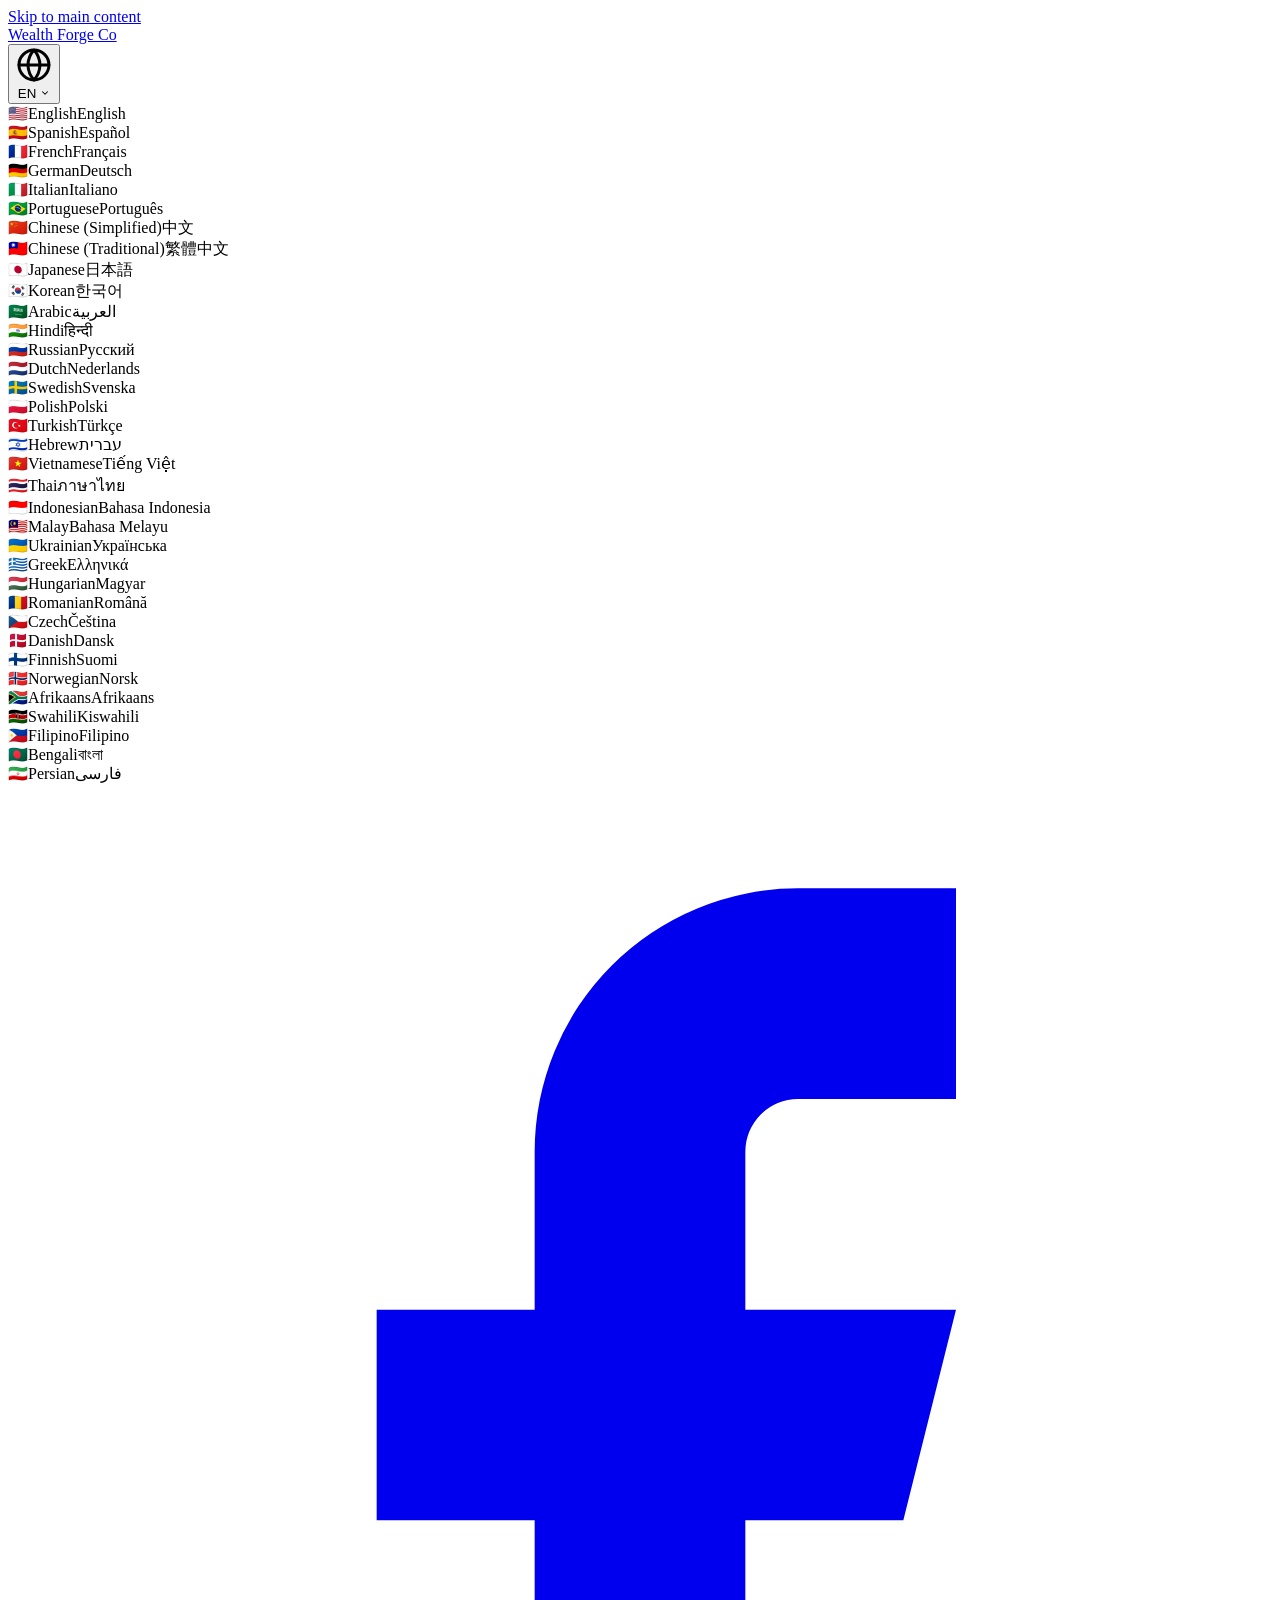
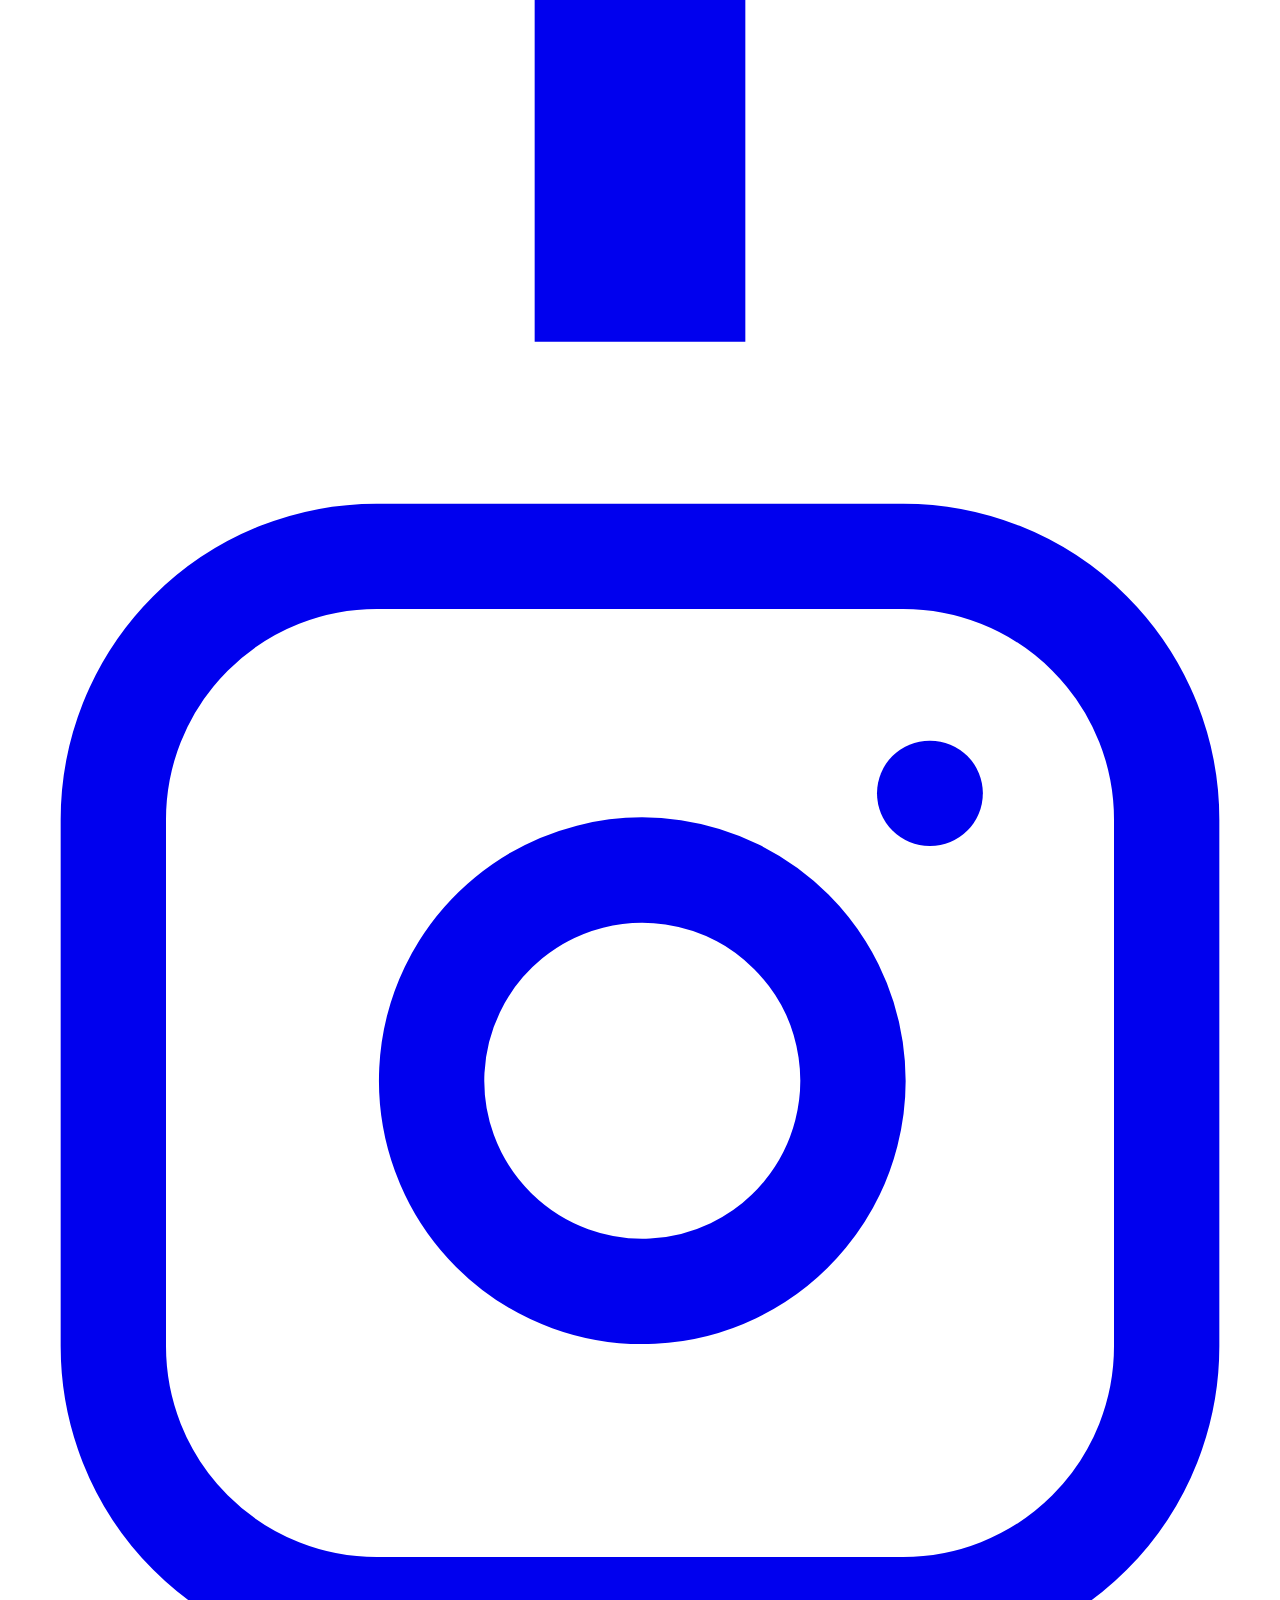
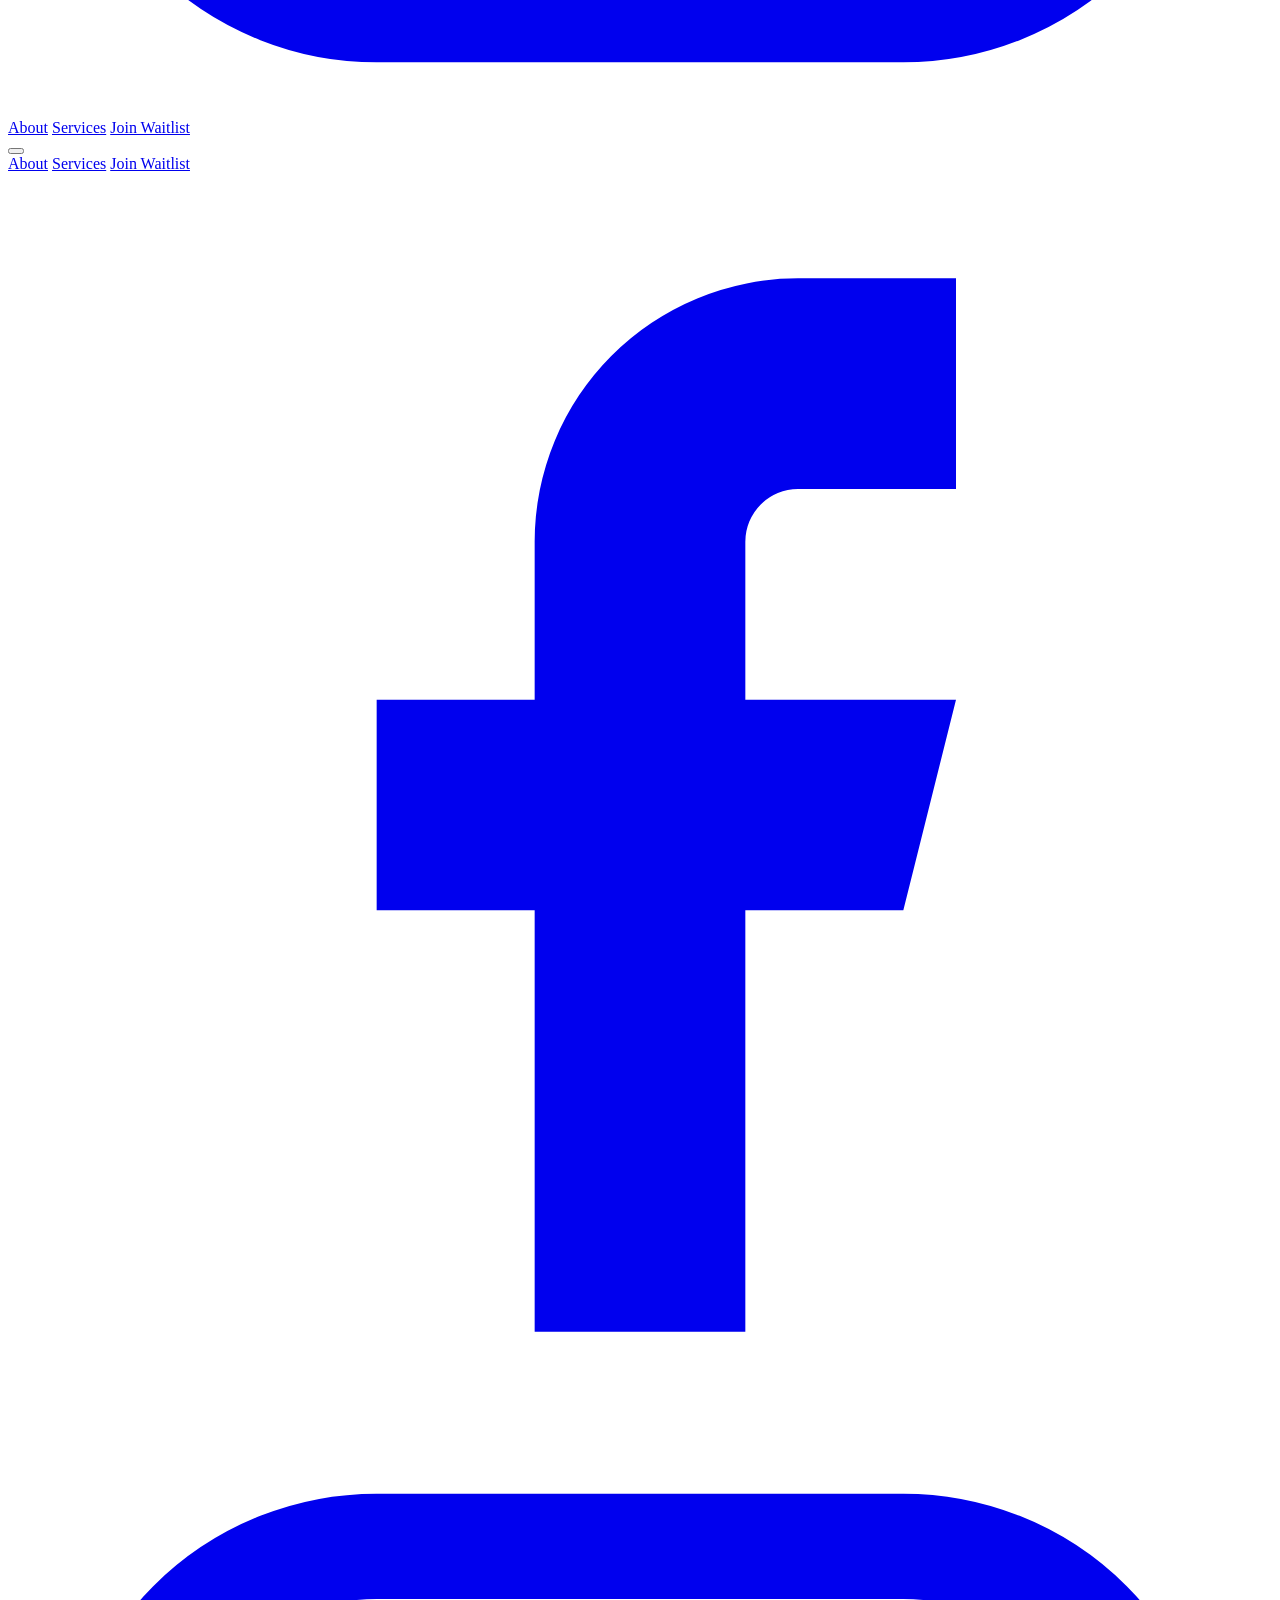
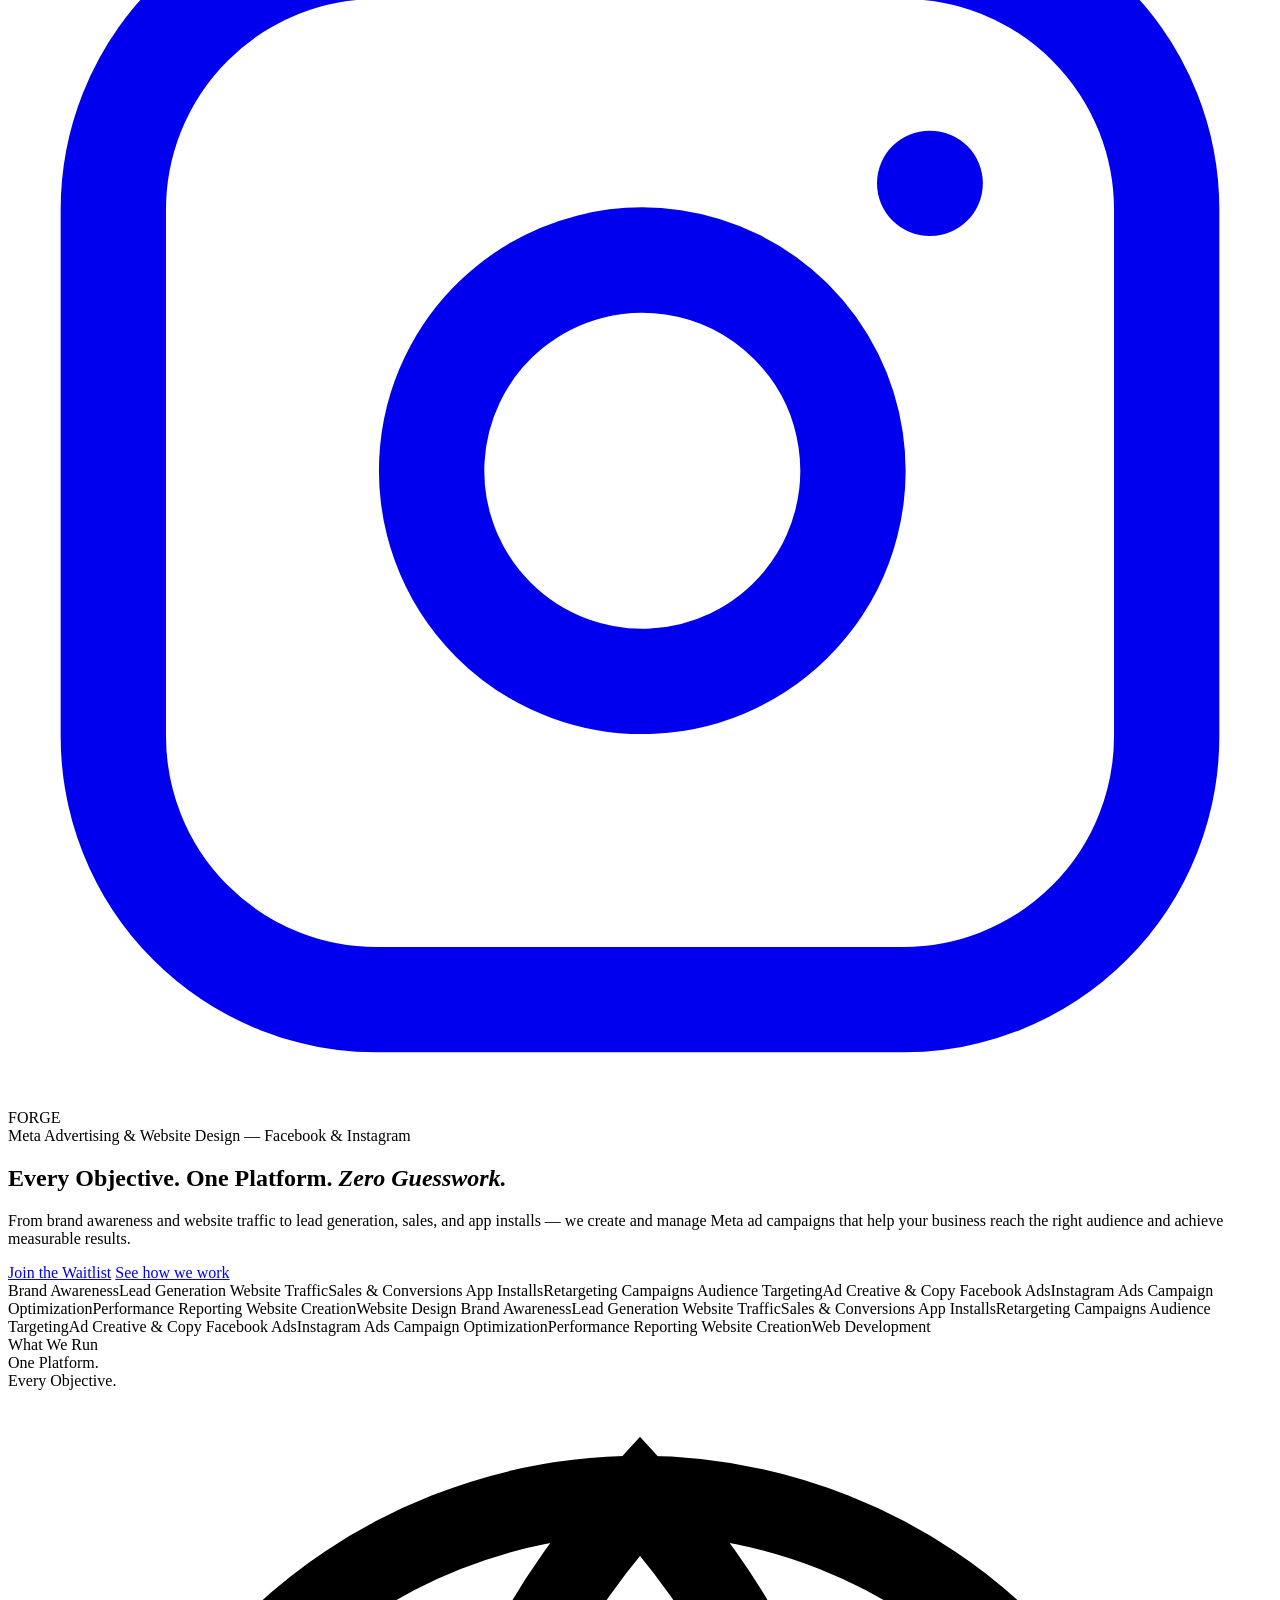
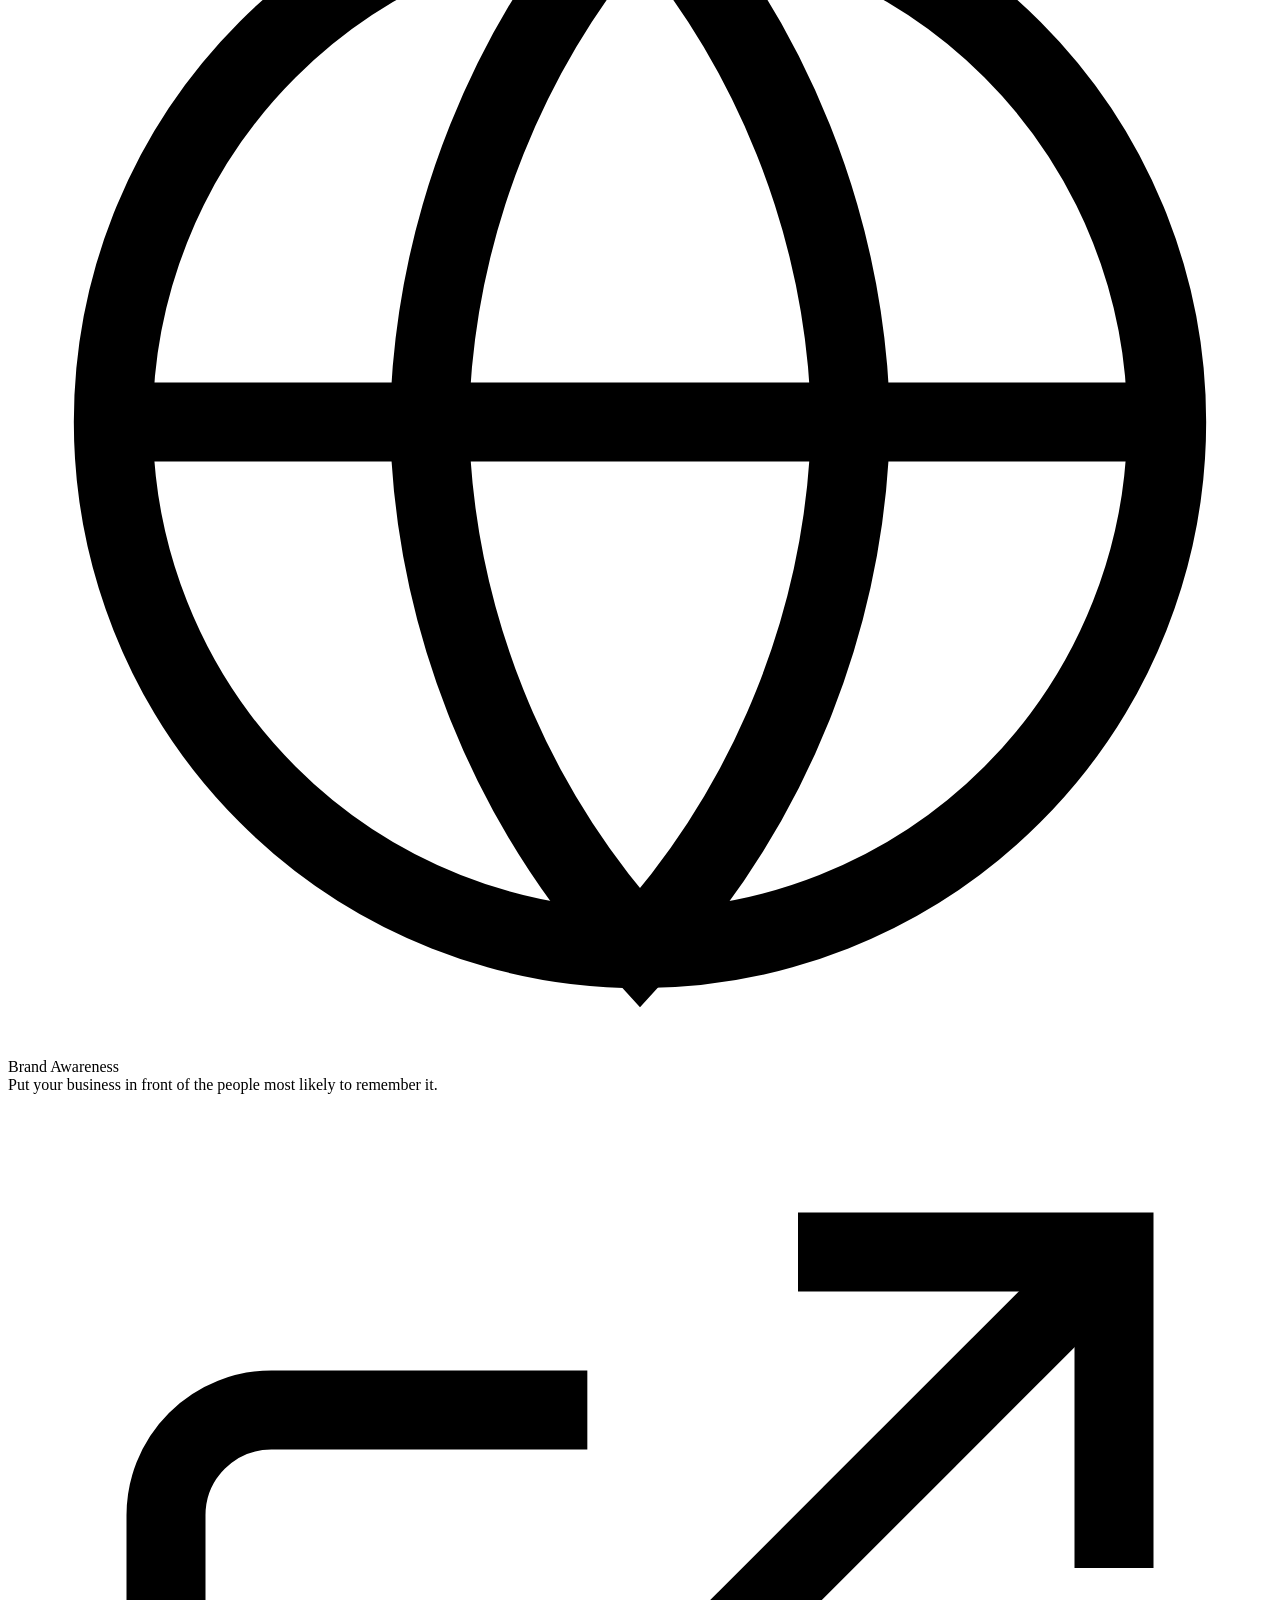
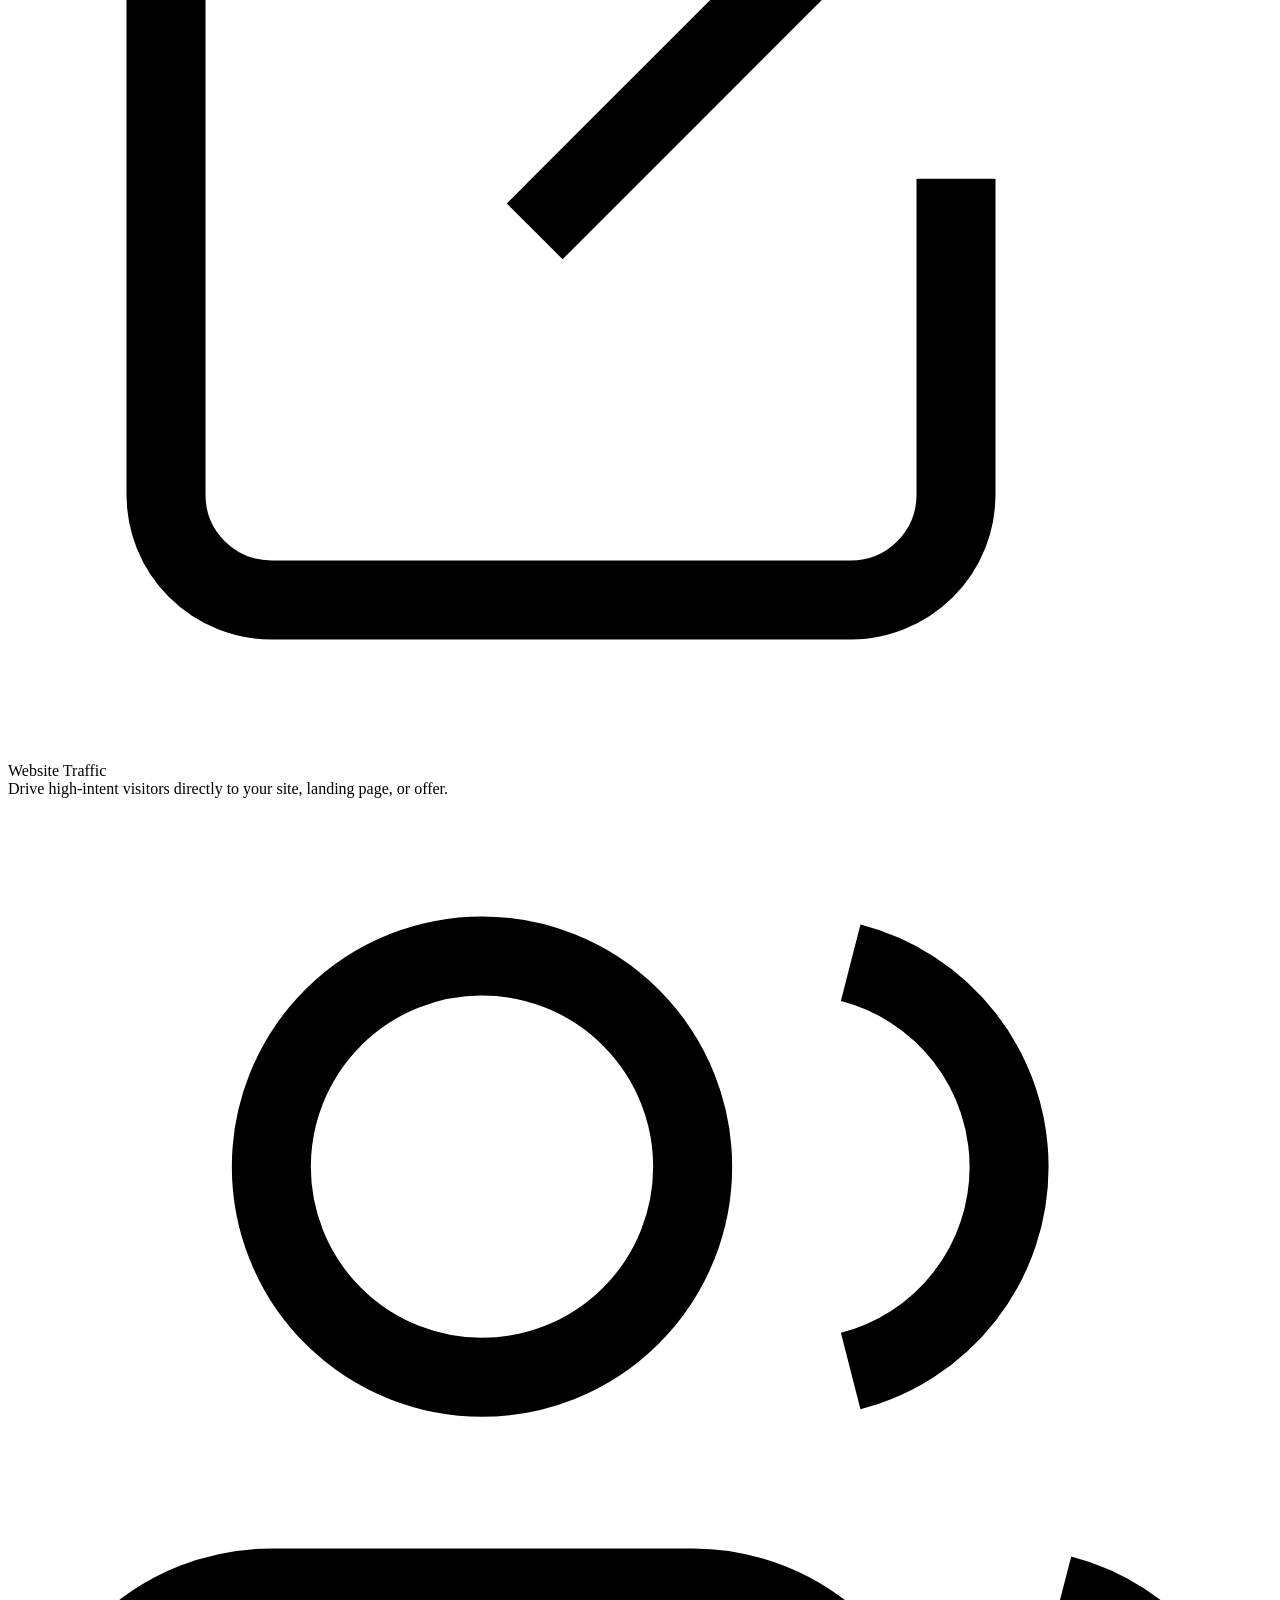
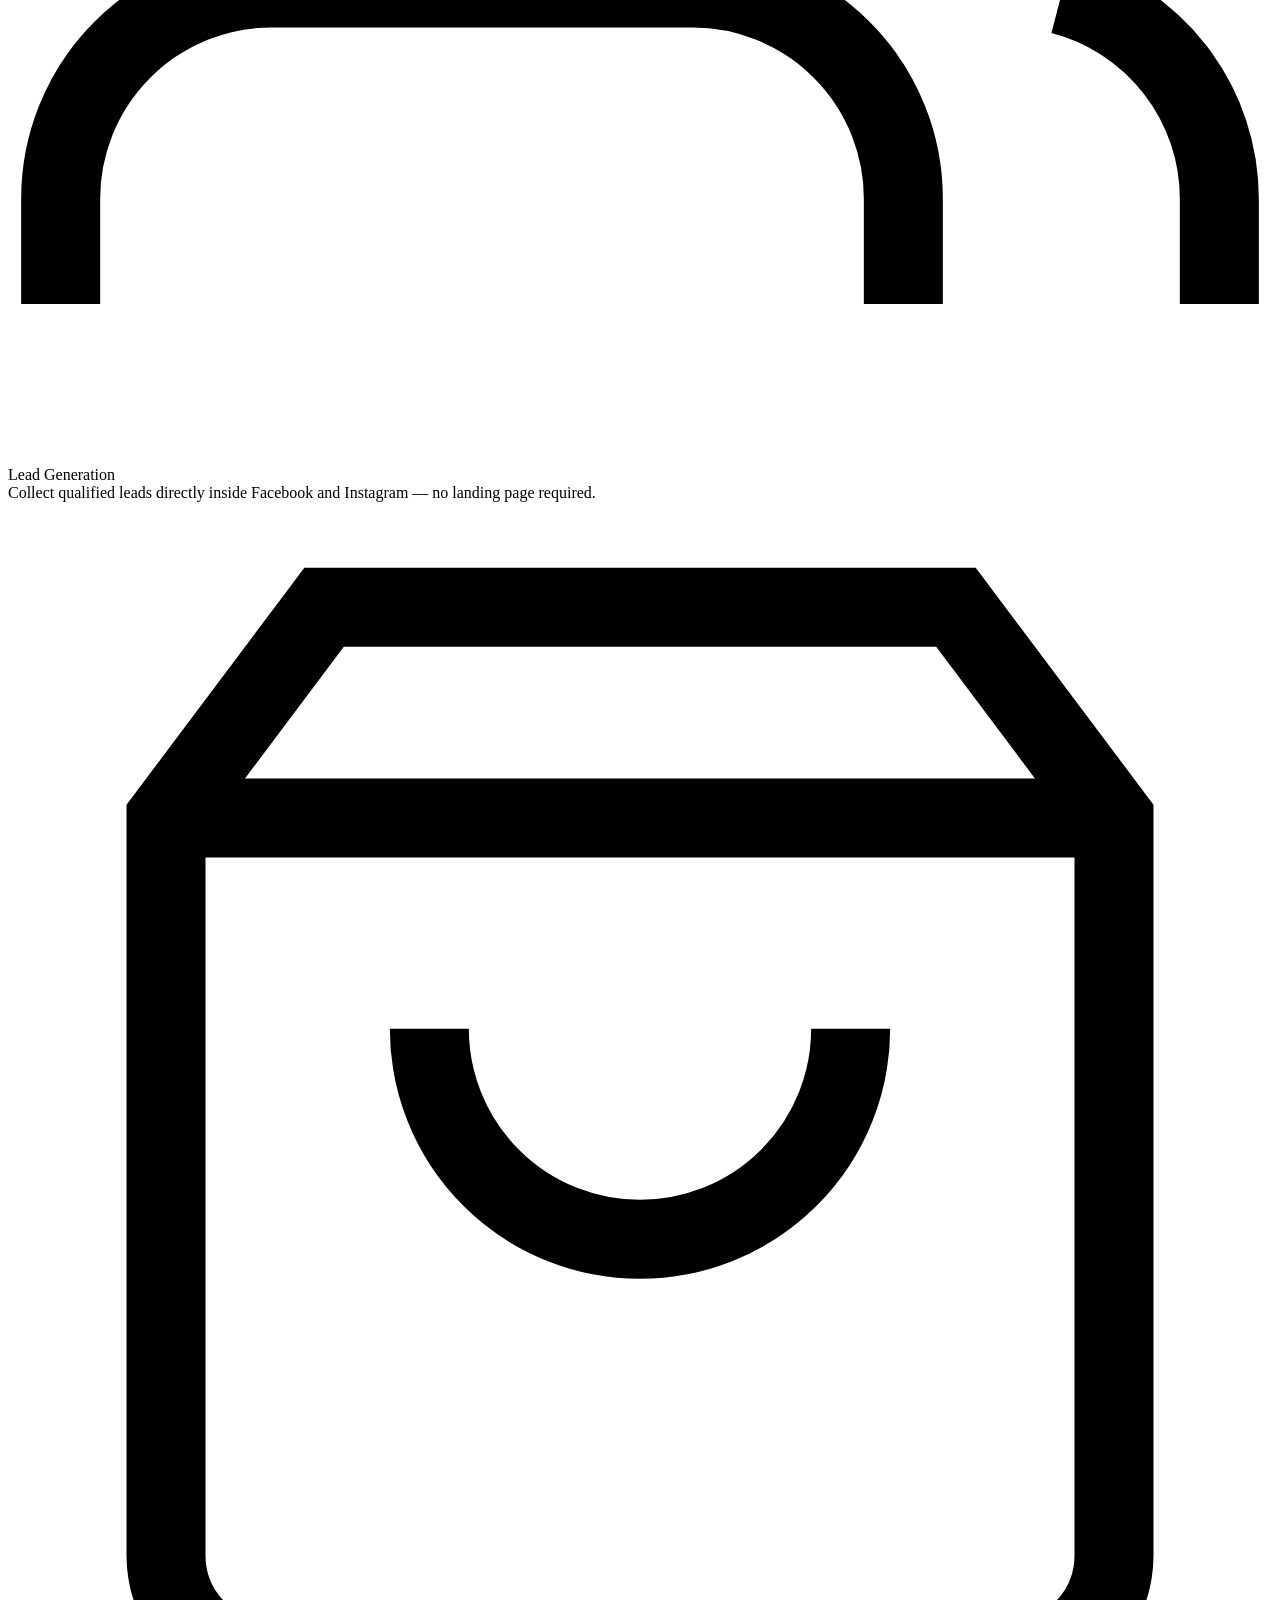
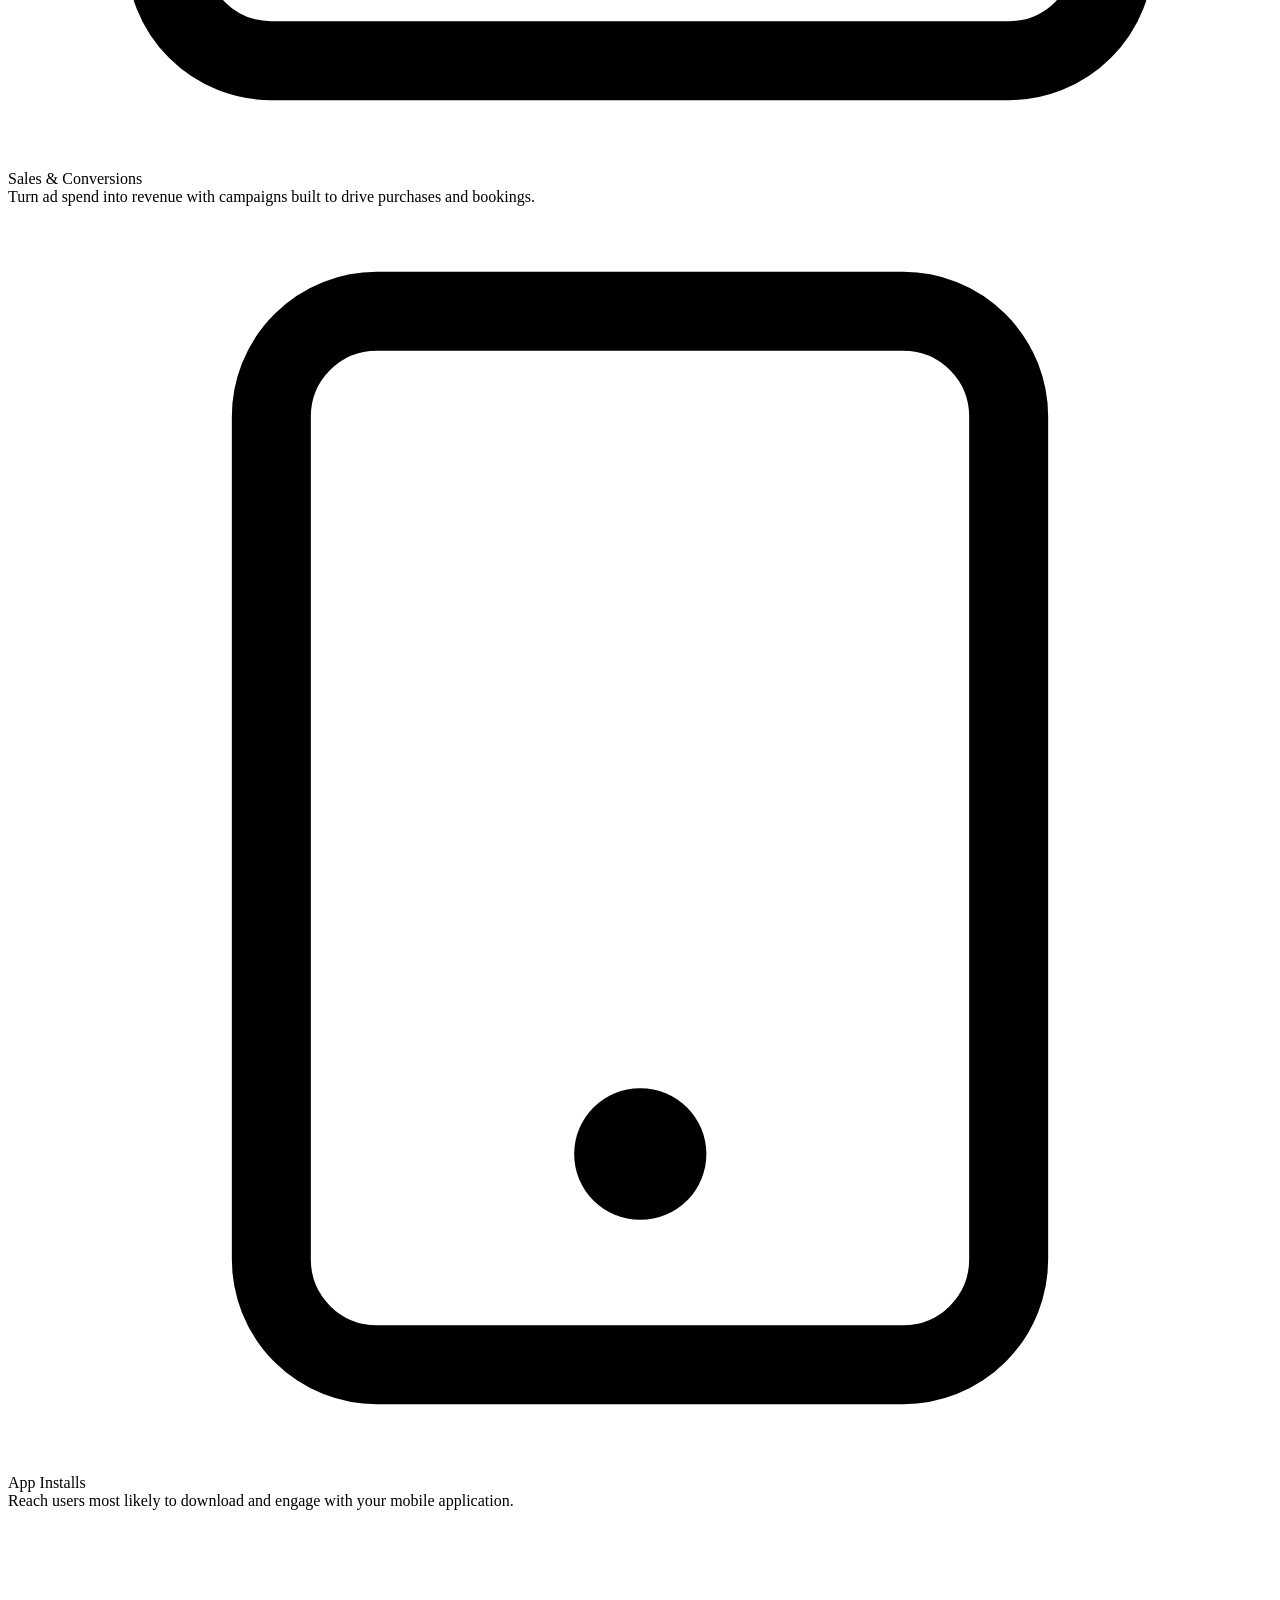
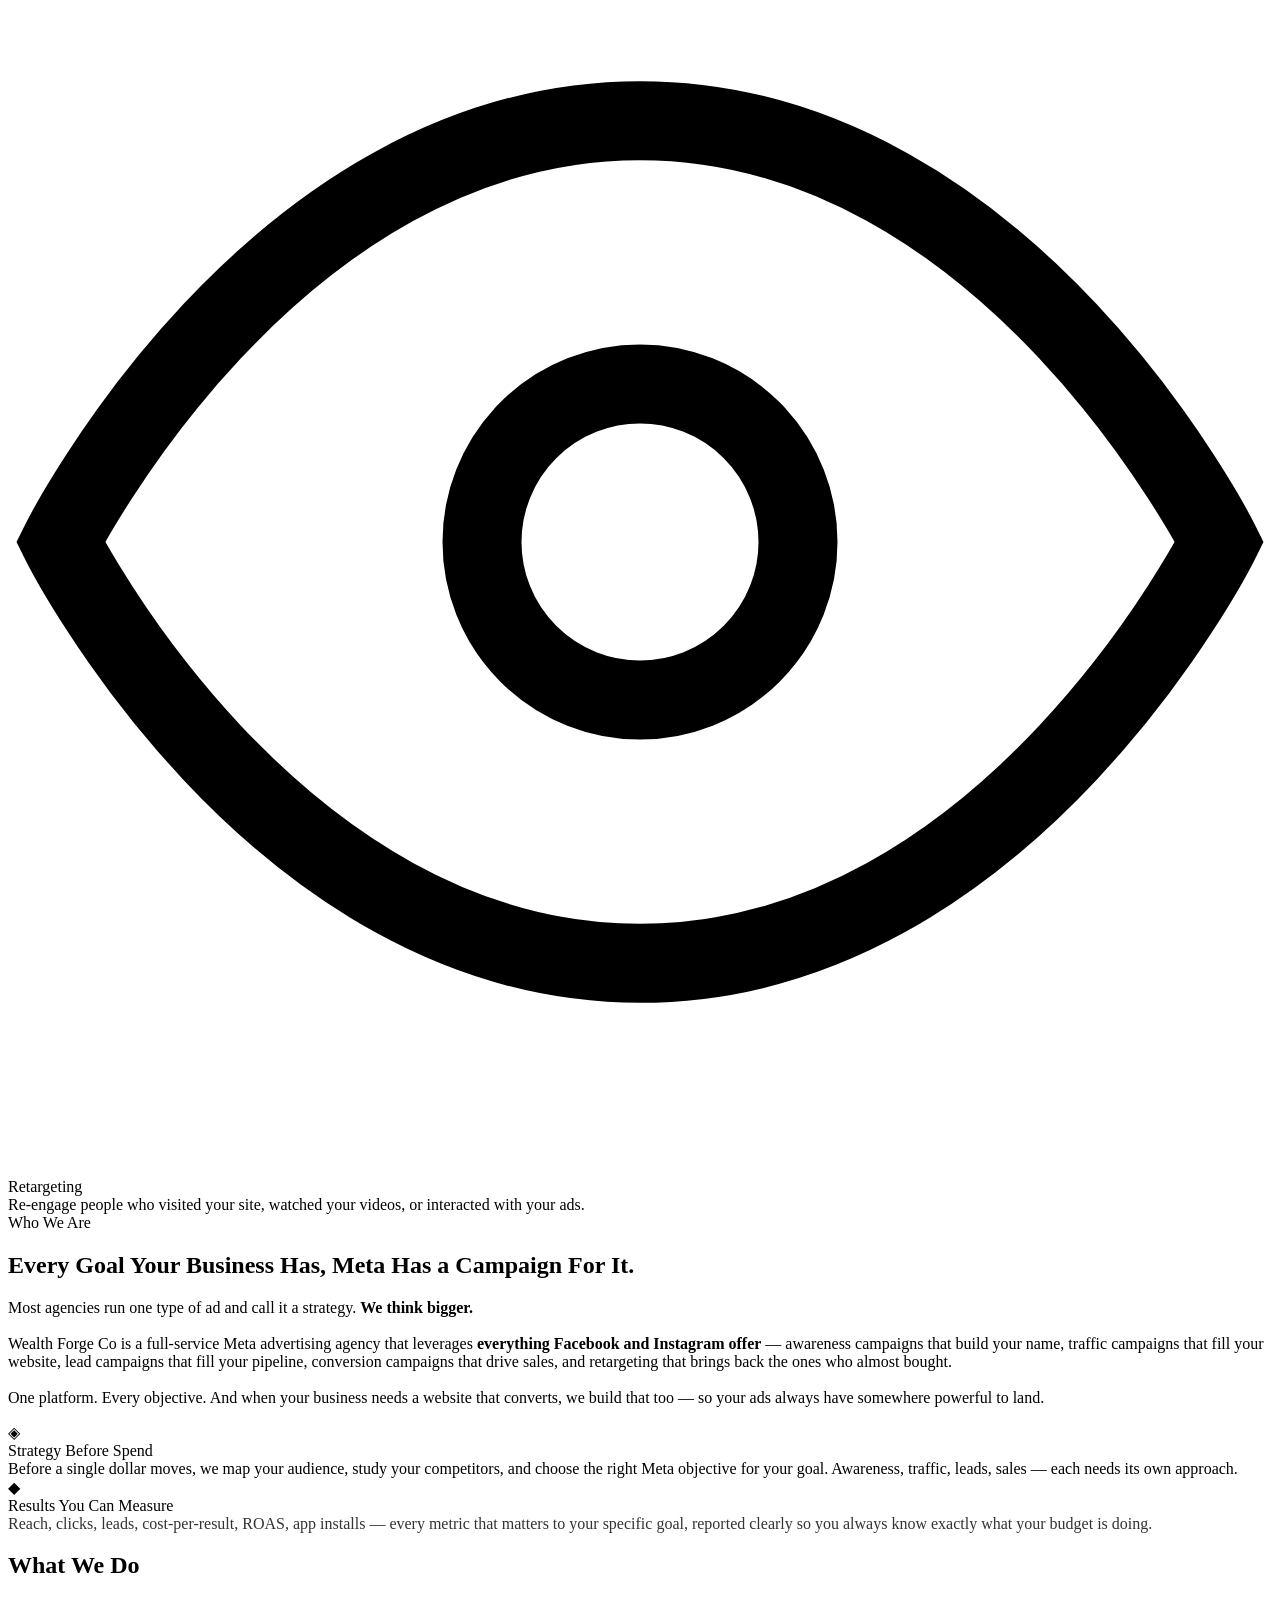
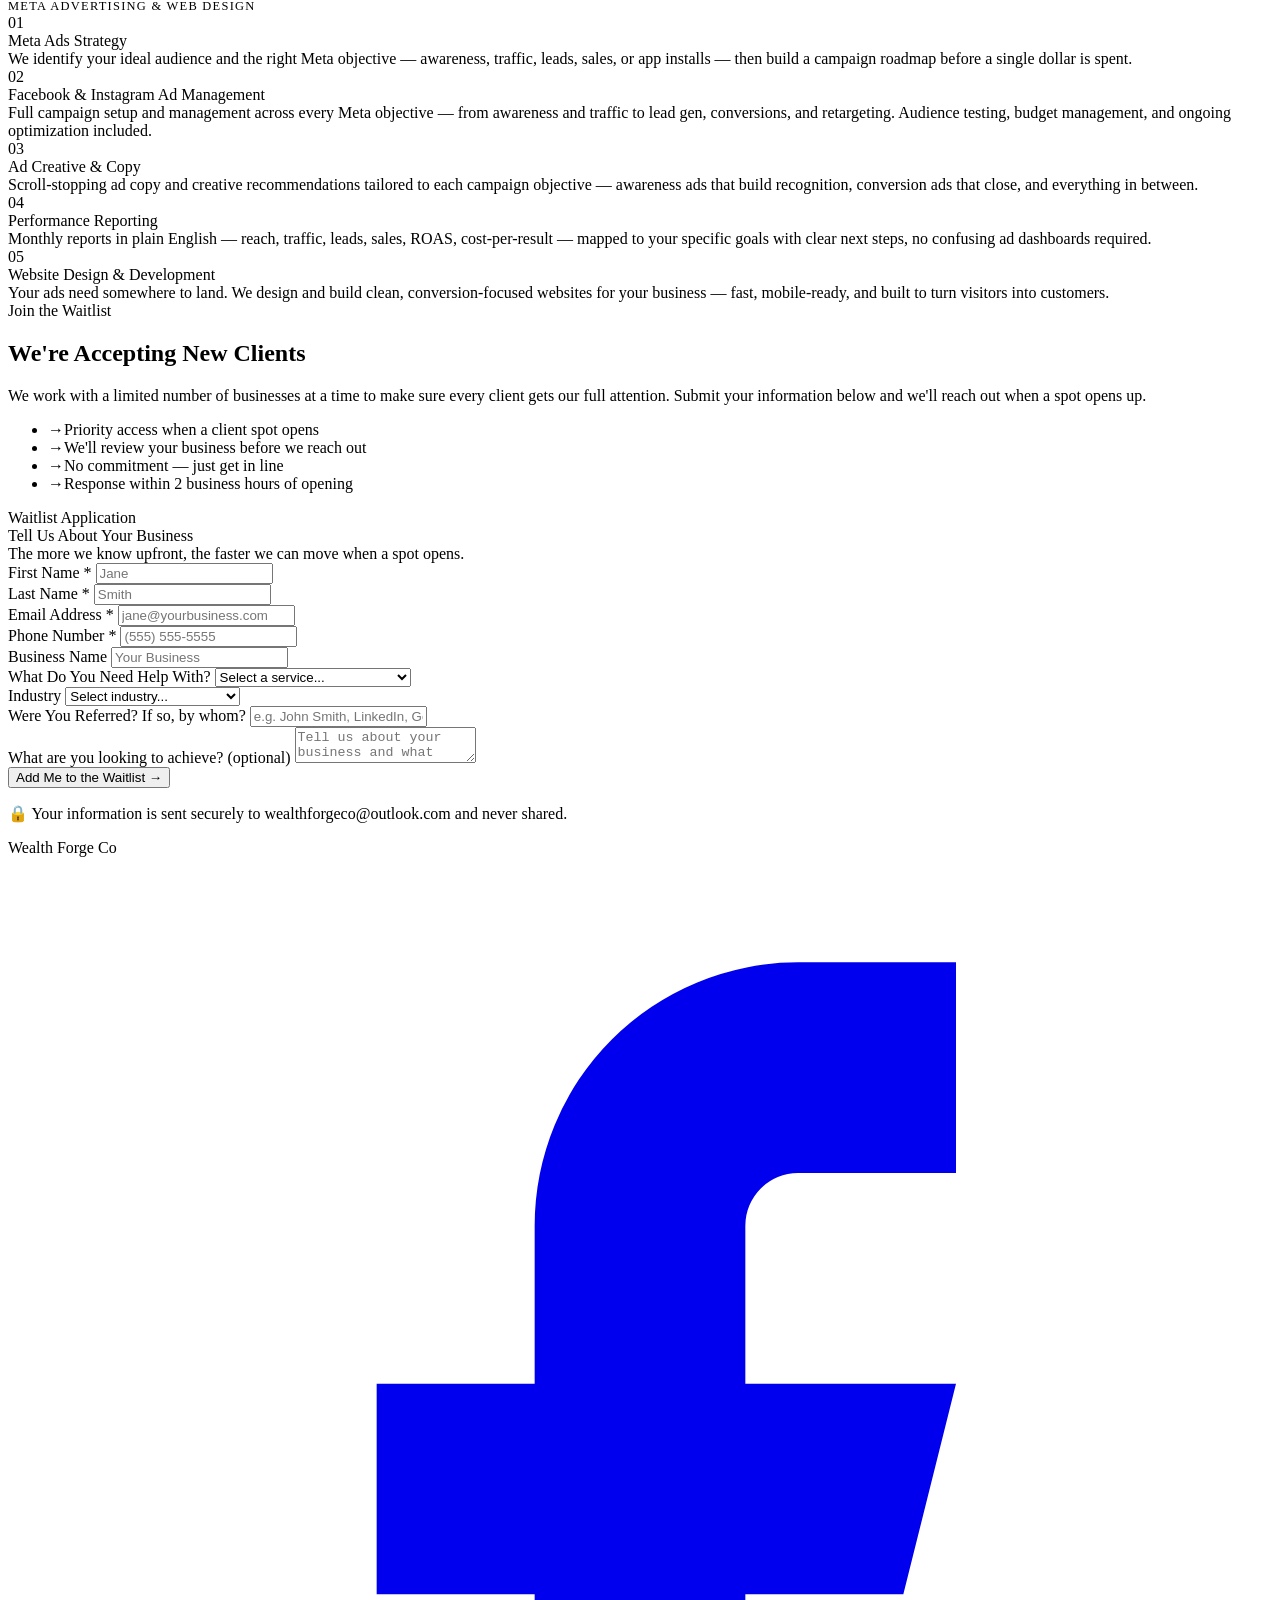
==== commit 9accbd05: "Meta Pixels added" ====
--- a/index.html
+++ b/index.html
@@ -1,6 +1,23 @@
 <!DOCTYPE html>
 <html lang="en">
 <head>
+<!-- Meta Pixel Code -->
+<script>
+!function(f,b,e,v,n,t,s)
+{if(f.fbq)return;n=f.fbq=function(){n.callMethod?
+n.callMethod.apply(n,arguments):n.queue.push(arguments)};
+if(!f._fbq)f._fbq=n;n.push=n;n.loaded=!0;n.version='2.0';
+n.queue=[];t=b.createElement(e);t.async=!0;
+t.src=v;s=b.getElementsByTagName(e)[0];
+s.parentNode.insertBefore(t,s)}(window, document,'script',
+'https://connect.facebook.net/en_US/fbevents.js');
+fbq('init', '927918506802391');
+fbq('track', 'PageView');
+</script>
+<noscript><img height="1" width="1" style="display:none"
+src="https://www.facebook.com/tr?id=927918506802391&ev=PageView&noscript=1"
+/></noscript>
+<!-- End Meta Pixel Code -->
 <meta charset="UTF-8">
 <meta name="viewport" content="width=device-width, initial-scale=1.0">
 <meta name="description" content="Wealth Forge Co — Full-service Meta advertising agency running Facebook and Instagram ad campaigns. We also create conversion-focused websites for businesses.">
@@ -119,14 +136,20 @@
 <!-- ── MARQUEE ── -->
 <div class="marquee-bar" aria-hidden="true">
   <div class="marquee-inner">
-    <span class="marquee-item">Business Strategy</span>
-    <span class="marquee-item">Paid Social</span>
-    <span class="marquee-item">Analytics & Reporting</span>
-    <span class="marquee-item">Business Growth</span>
-    <span class="marquee-item">Paid Social</span>
-    <span class="marquee-item">Analytics & Reporting</span>
-    <span class="marquee-item">Business Strategy</span>
-    <span class="marquee-item">Paid Social</span>
+    <span class="marquee-item">Brand Awareness</span><span class="marquee-item">Lead Generation</span>
+    <span class="marquee-item">Website Traffic</span><span class="marquee-item">Sales &amp; Conversions</span>
+    <span class="marquee-item">App Installs</span><span class="marquee-item">Retargeting Campaigns</span>
+    <span class="marquee-item">Audience Targeting</span><span class="marquee-item">Ad Creative &amp; Copy</span>
+    <span class="marquee-item">Facebook Ads</span><span class="marquee-item">Instagram Ads</span>
+    <span class="marquee-item">Campaign Optimization</span><span class="marquee-item">Performance Reporting</span>
+    <span class="marquee-item">Website Creation</span><span class="marquee-item">Website Design</span>
+    <span class="marquee-item">Brand Awareness</span><span class="marquee-item">Lead Generation</span>
+    <span class="marquee-item">Website Traffic</span><span class="marquee-item">Sales &amp; Conversions</span>
+    <span class="marquee-item">App Installs</span><span class="marquee-item">Retargeting Campaigns</span>
+    <span class="marquee-item">Audience Targeting</span><span class="marquee-item">Ad Creative &amp; Copy</span>
+    <span class="marquee-item">Facebook Ads</span><span class="marquee-item">Instagram Ads</span>
+    <span class="marquee-item">Campaign Optimization</span><span class="marquee-item">Performance Reporting</span>
+    <span class="marquee-item">Website Creation</span><span class="marquee-item">Web Development</span>
   </div>
 </div>
 
